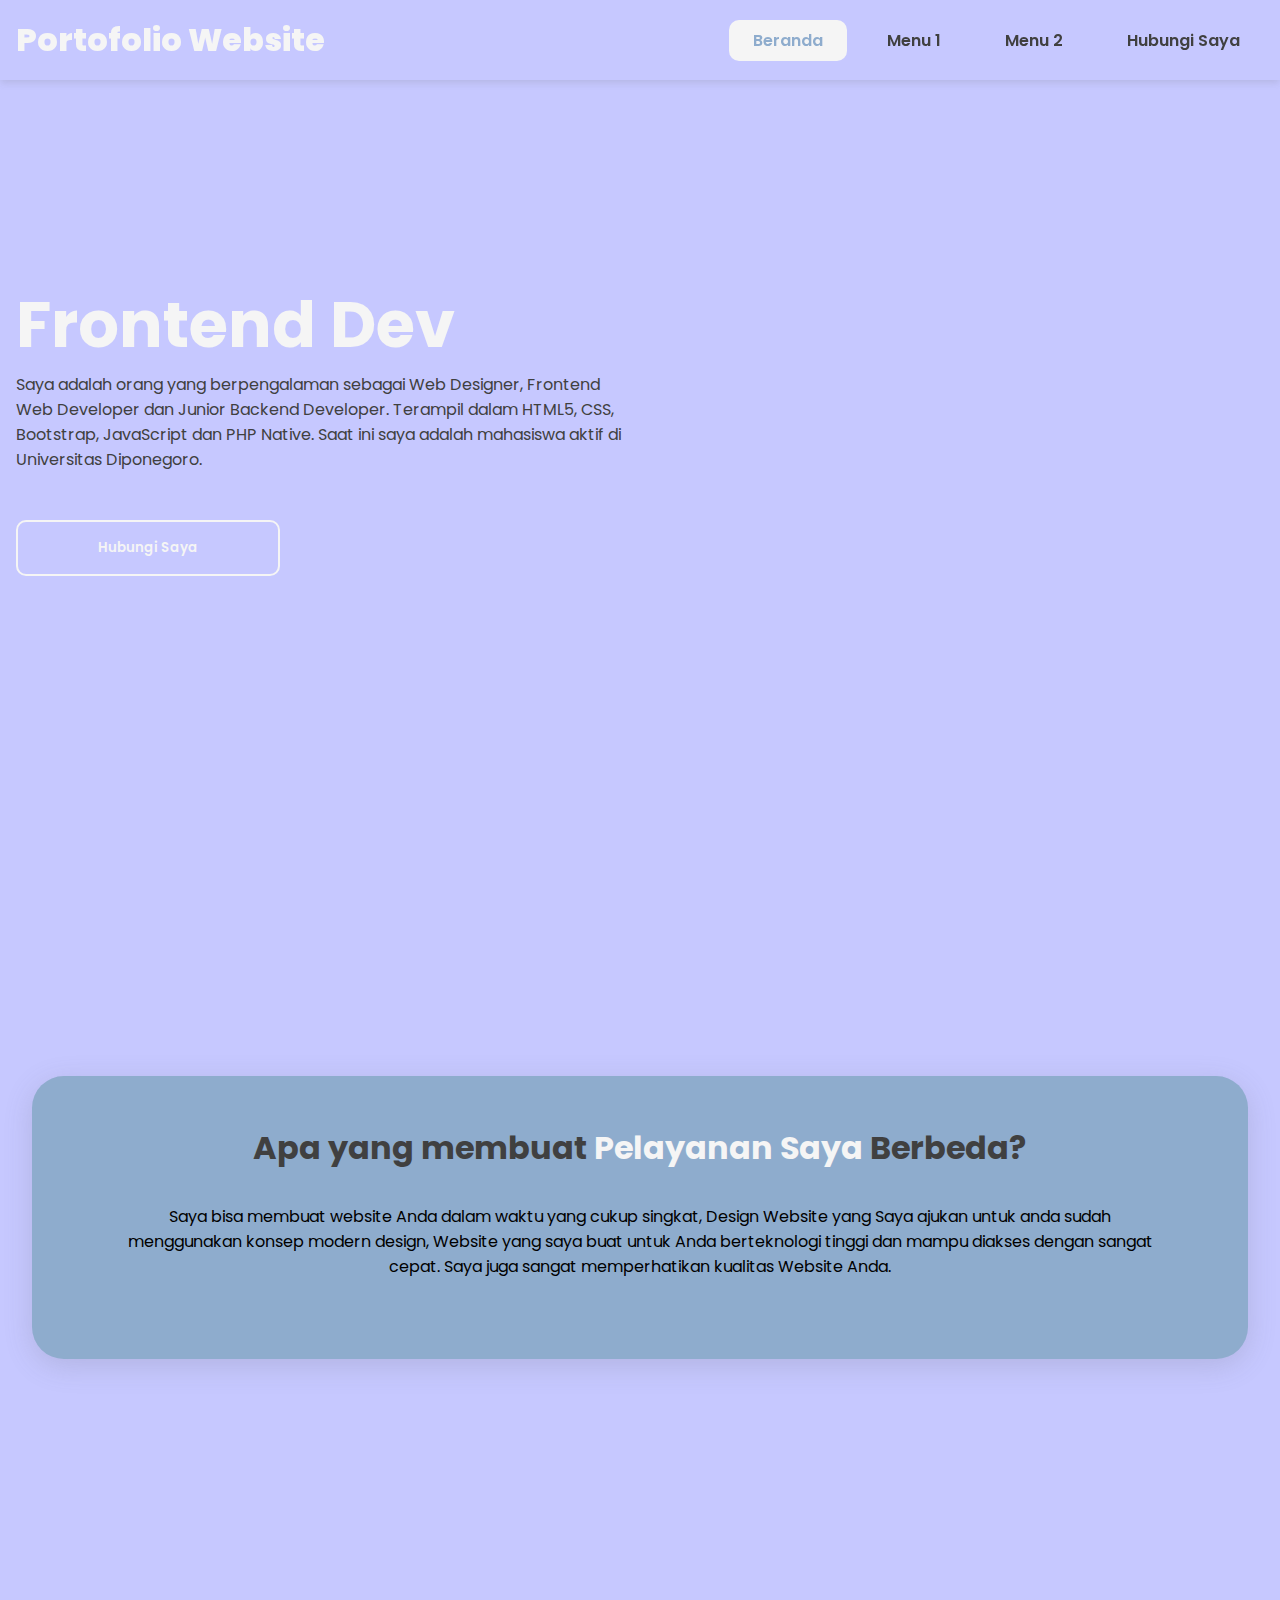
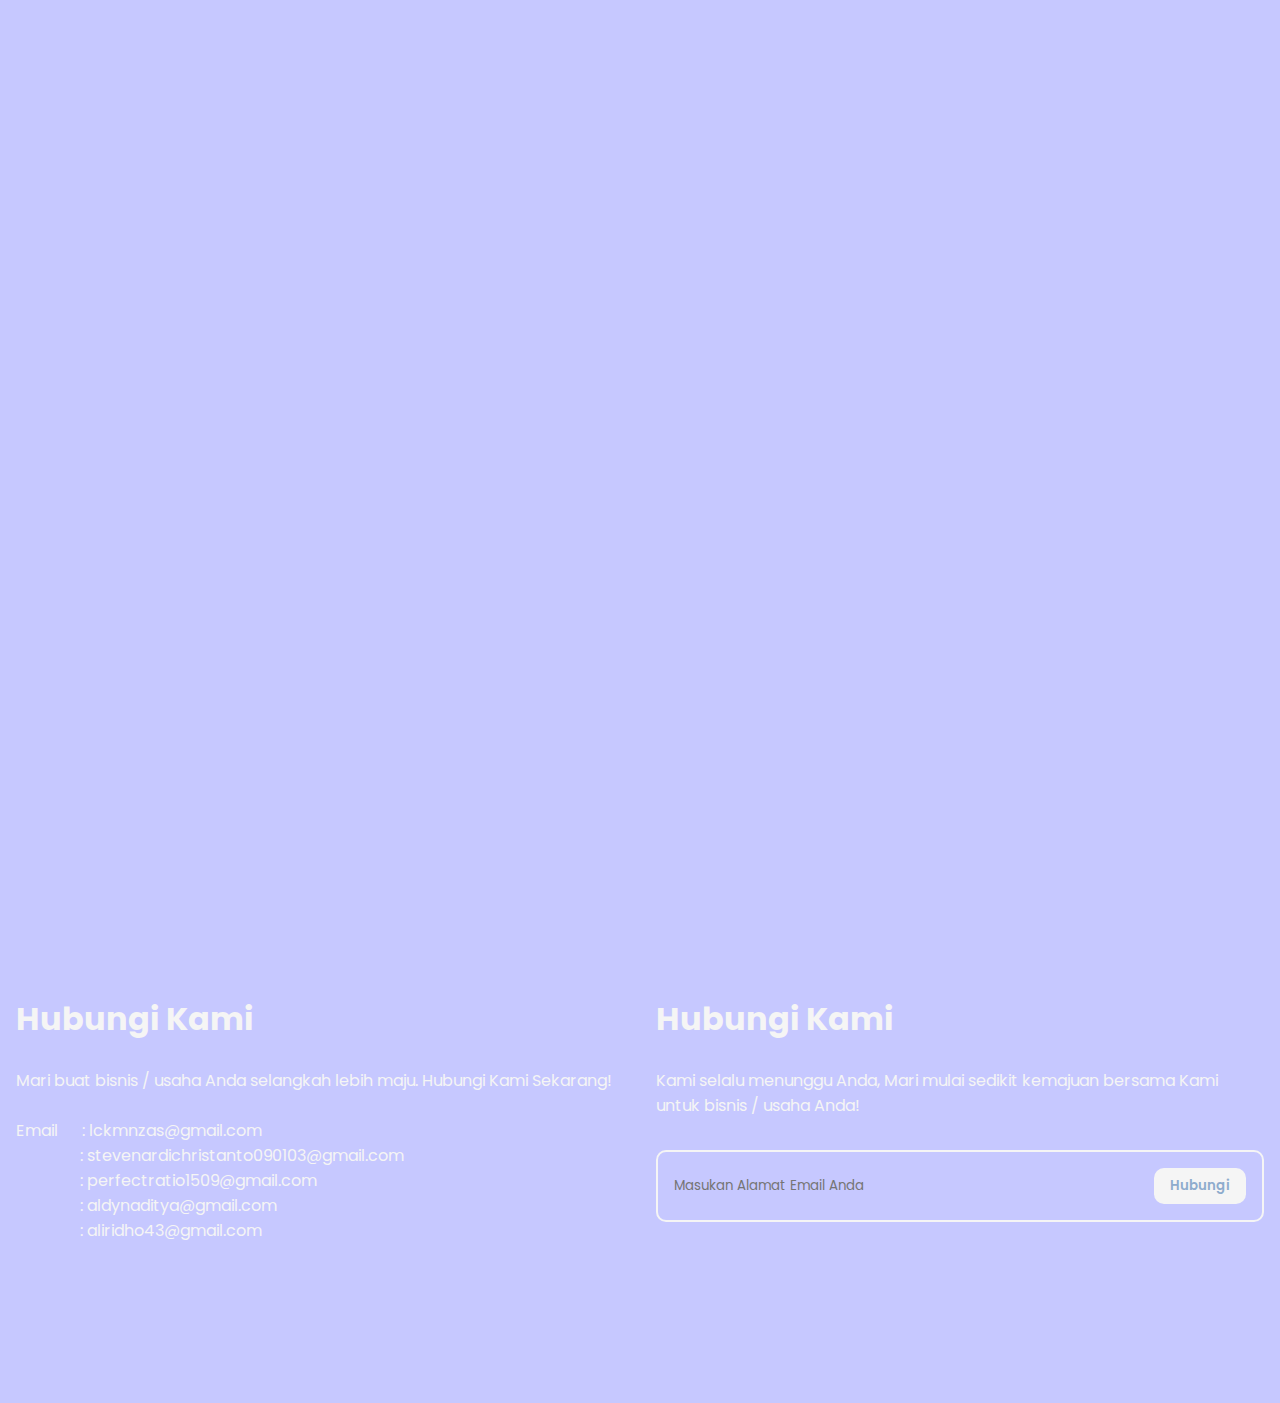
==== index.html @ 72f3bd3f "change email list" ====
<!DOCTYPE html>
<html lang="en">
    <head>
        <meta charset="UTF-8">
        <meta name="viewport" content="width=device-width, initial-scale=1.0">
        <meta name="author" content="Lukman Sanusi">
        <meta name="author-link" content="https://github.com/lckmnzans">
        <title>Free Portofolio Website Source Code 2021</title>
        <link rel="preconnect" href="https://fonts.gstatic.com">
        <link href="https://fonts.googleapis.com/css2?family=Poppins:wght@200;300;400;500;600;700;800;900&display=swap"
            rel="stylesheet">
        <link href='https://unpkg.com/boxicons@2.0.7/css/boxicons.min.css' rel='stylesheet'>
        <link rel="stylesheet" href="css/style.css">
    </head>
    <body>
        <div class="mobile-navigasi">
            <div class="mobile-navigasi-animasipindah"></div>
            <div class="mobile-navigasi-item active">
                <a href="#home">
                <i class="bx bxs-home"></i>
                </a>
            </div>
            <div class="mobile-navigasi-item">
                <a href="#kontener">
                <i class='bx bxs-food-menu'></i>
                </a>
            </div>
            <div class="mobile-navigasi-item">
                <a href="#tentang">
                <i class='bx bxs-wink-smile'></i>
                </a>
            </div>
            <div class="mobile-navigasi-item">
                <a href="#footer">
                <i class='bx bxs-comment-detail'></i>
                </a>
            </div>
        </div>
        <a href="#home" class="back-to-top">
        <i class="bx bxs-to-top"></i>
        </a>
        <div class="nav">
            <div class="menu-wrap">
                <a href="#home">
                    <div class="logo">
                        Portofolio Website
                    </div>
                </a>
                <div class="menu h-xs">
                    <a href="#home">
                        <div class="menu-item active">
                            Beranda
                        </div>
                    </a>
                    <a href="#kontener">
                        <div class="menu-item">
                            Menu 1
                        </div>
                    </a>
                    <a href="#tentang">
                        <div class="menu-item">
                            Menu 2
                        </div>
                    </a>
                    <a href="#footer">
                        <div class="menu-item">
                            Hubungi Saya
                        </div>
                    </a>
                </div>
            </div>
        </div>
        <section id="home" class="fullheight align-items-center bekgron-gambar bekgron-gambar-fixed">
            <div class="container">
                <div class="row">
                    <div class="col-6 col-xs-12">
                        <div class="bagiankhusus">
                            <h1 class="bagiankiri animasi-scroll">
                                Frontend Dev
                            </h1>
                            <p class="bagiankiri animasi-scroll delay-2">
                               Saya adalah orang yang berpengalaman sebagai Web Designer, Frontend Web Developer dan Junior Backend Developer. Terampil dalam HTML5, CSS, Bootstrap, JavaScript dan PHP Native. Saat ini saya adalah mahasiswa aktif di Universitas Diponegoro.
                            </p>
                            <a href="#footer">
                                <div class="bagiankiri animasi-scroll delay-4">
                                <button>
                                Hubungi Saya
                                </button>
                            </div>
                            </a>
                            
                        </div>
                    </div>
                </div>
            </div>
        </section>
        <section class="align-items-center bekgron-gambar bekgron-gambar-fixed" id="kontener"
            style="background-image: url(assets/begeh2.jpg);">
            <div class="container">
                <div class="kontener">
                    <h1>
                        Apa yang membuat <span class="primary-color">Pelayanan Saya</span> Berbeda?
                    </h1>
                    <p>Saya bisa membuat website Anda dalam waktu yang cukup singkat, Design Website yang Saya ajukan untuk anda sudah menggunakan konsep modern design, Website yang saya buat untuk Anda berteknologi tinggi dan mampu diakses dengan sangat cepat. Saya juga sangat memperhatikan kualitas Website Anda.</p>
                </div>
            </div>
        </section>
        <section class="tentang fullheight align-items-center" id="tentang">
            <div class="container">
                <div class="row">
                    <div class="col-7 h-xs">
                        <img src="assets/bg2.jpg" alt=""
                            class="full_lebar bagiankiri animasi-scroll">
                    </div>
                    <div class="col-5 col-xs-12 align-items-center">
                        <div class="tentang-bagiankhusus bagiankanan animasi-scroll">
                            <h3>
                                <span class="primary-color">Mari</span> Buat <span class="primary-color">Website</span>
                                Untuk Bisnis <span class="primary-color"> Anda</span>
                            </h3>
                            <p>Hubungi saya untuk berkonsultasi mengenai pembuatan website. Saya siap membantu bisnis/usaha anda menjadi lebih kredibelitas dan profesional. Tunggu apa lagi? Hubungi Saya Segera!</p>
                        </div>
                    </div>
                </div>
            </div>
        </section>
        <section class="footer bekgron-gambar" id="footer">
            <div class="container">
                <div class="row">
                    <div class="col-6 col-xs-12">
                        <h1>
                            Hubungi Kami
                        </h1>
                        <br>
                        <p>Mari buat bisnis / usaha Anda selangkah lebih maju. Hubungi Kami Sekarang!</p>
                        <br>
                        <p>Email&nbsp;&nbsp;&nbsp;&nbsp;&nbsp;&nbsp;: <a href="mailto:lckmnzans@gmail.com">lckmnzas@gmail.com</a></p>
                        <p>&nbsp;&nbsp;&nbsp;&nbsp;&nbsp;&nbsp;&nbsp;&nbsp;&nbsp;&nbsp;&nbsp;&nbsp;&nbsp;&nbsp;&nbsp;&nbsp;: <a href="mailto:stevenardichristanto090103@gmail.com">stevenardichristanto090103@gmail.com</a></p>
                        <p>&nbsp;&nbsp;&nbsp;&nbsp;&nbsp;&nbsp;&nbsp;&nbsp;&nbsp;&nbsp;&nbsp;&nbsp;&nbsp;&nbsp;&nbsp;&nbsp;: <a href="mailto:perfectratio1509@gmail.com">perfectratio1509@gmail.com</a></p>
                        <p>&nbsp;&nbsp;&nbsp;&nbsp;&nbsp;&nbsp;&nbsp;&nbsp;&nbsp;&nbsp;&nbsp;&nbsp;&nbsp;&nbsp;&nbsp;&nbsp;: <a href="mailto:aldynaditya@gmail.com">aldynaditya@gmail.com</a></p>
                        <p>&nbsp;&nbsp;&nbsp;&nbsp;&nbsp;&nbsp;&nbsp;&nbsp;&nbsp;&nbsp;&nbsp;&nbsp;&nbsp;&nbsp;&nbsp;&nbsp;: <a href="mailto:aliridho43@gmail.com">aliridho43@gmail.com</a></p>
                    </div>
                    <div class="col-6 col-xs-12">
                        <h1>
                            Hubungi Kami
                        </h1>
                        <br>
                        <p>Kami selalu menunggu Anda, Mari mulai sedikit kemajuan bersama Kami untuk bisnis / usaha Anda!</p>
                        <div class="input-group">
                            <input type="text" placeholder="Masukan Alamat Email Anda">
                            <button>
                            Hubungi
                            </button>
                        </div>
                    </div>
                </div>
            </div>
        </section>
        <script src="js/index.js"></script>
    </body>
</html>
---- css/style.css ----
:root {
    --warna-utama: #f5f5f5;
    --warna-begron: #C6C8FF;
    --warna-kedua: #505050;
    --warna-kehitaman: #404040;
    --warna-biru: #8EACCD;
}

* {
    font-family: 'Poppins', sans-serif;
    margin: 0;
    padding: 0;
    box-sizing: border-box;
}

a {
    color: unset;
    text-decoration: none;
}

body,
html {
    background-color: var(--warna-begron);
    scroll-behavior: smooth;
    position: relative;
    overflow-x: hidden;
}

.nav {
    position: fixed;
    top: 0;
    left: 0;
    width: 100%;
    z-index: 99;
    background-color: var(--warna-begron);
    box-shadow: rgba(99, 99, 99, 0.2) 0px 2px 8px 0px;
}

.menu-wrap {
    max-width: 1366px;
    margin: auto;
    display: flex;
    align-items: center;
    justify-content: space-between;
    padding: 1rem;
}

.logo {
    font-size: 2rem;
    font-weight: 800;
    color: var(--warna-utama);
}

.menu {
    display: flex;
    align-items: center;
    justify-content: center;
}

.menu-item {
    margin-left: 1rem;
    padding: .5rem 1.5rem;
    font-weight: 600;
    color: var(--warna-kehitaman);
    transition: .5s ease-in-out;
    cursor: pointer;
}

#home {
    background-image: url(../assets/);
}

.menu-item:hover,
.menu-item.active {
    color: var(--warna-biru);
    background-color: var(--warna-utama);
    border-radius: 10px;
}

.fullheight {
    height: 100vh;
}

.align-items-center {
    display: flex;
    align-items: center;
    justify-content: center;
    text-align: center;
}

.bekgron-gambar {
    background-position: center;
    background-size: cover;
    background-repeat: no-repeat;
}

.bekgron-gambar-fixed {
    background-attachment: fixed;
}

.container {
    width: 100%;
    max-width: 1366px;
    margin: 0 auto;
}


section {
    padding: 9rem 0;
}

.bagiankhusus {
    text-align: left;
}

.bagiankhusus h1 {
    font-size: 4rem;
    color: var(--warna-utama);
}

.bagiankhusus button {
    padding: 1rem 5rem;
    outline: none;
    border: none;
    background-color: var(--warna-begron);
    border: .125rem solid var(--warna-utama);
    border-radius: 10px;
    color: var(--warna-utama);
    margin: 3rem 0;
    cursor: pointer;
    font-weight: 600;
    transition: .5s ease-in-out;
}

.bagiankhusus button:hover {
    background-color: var(--warna-utama);
    color: var(--warna-biru);
}

.full_lebar {
    width: 100%;
}

.bagiankhusus p {
    color: var(--warna-kehitaman);
}

#tentang img {
    border-radius: 2rem;
    box-shadow: rgba(17, 17, 26, 0.1) 0px 8px 24px,
        rgba(17, 17, 26, 0.1) 0px 16px 56px,
        rgba(17, 17, 26, 0.1) 0px 24px 80px;
}


.tentang-bagiankhusus {
    padding: 4rem;
    background-color: var(--warna-biru);
    border-radius: 2rem;
    box-shadow: rgba(0, 0, 0, 0.15) 0px 2px 8px;
}

.tentang-bagiankhusus.start {
    transform: translateX(-10rem) !important;
}

.tentang-bagiankhusus h3 {
    font-size: 2rem;
    margin-bottom: 3rem;
    color: var(--warna-kehitaman);
}

.primary-color {
    color: var(--warna-utama);
}

.kontener {
    margin: 2rem;
    padding: 3rem;
    background-color: var(--warna-biru);
    border-radius: 2rem;
    box-shadow: rgba(100, 100, 111, 0.2) 0px 7px 29px 0px;
}

.kontener h1 {
    color: var(--warna-kehitaman);
}

.kontener p {
    margin: 2rem;
}




.footer {
    color: var(--warna-utama);
}

.footer h1 {
    color: var(--warna-utama);
}

.input-group {
    padding: 1rem;
    border: .125rem solid var(--warna-utama);
    border-radius: 10px;
    display: flex;
    justify-content: space-between;
    margin-top: 2rem;
}

.input-group input {
    flex: auto;
    outline: none;
    border: none;
    color: var(--warna-utama);
    background-color: transparent;
}

.input-group button {
    padding: .5rem 1rem;
    outline: none;
    border: none;
    background-color: var(--warna-utama);
    border-radius: 10px;
    color: var(--warna-biru);
    font-weight: 600;
    cursor: pointer;
}

.back-to-top {
    width: 60px;
    height: 60px;
    position: fixed;
    bottom: 70px;
    right: 70px;
    border-radius: 10px;
    background-color: var(--warna-utama);
    color: var(--warna-biru);
    display: flex;
    align-items: center;
    justify-content: center;
    font-size: 30px;
    padding: 10px;
    z-index: 99;
    display: none;
}

/* ANIMATION */

.bagiankiri {
    transform: translateX(-150%);
    transition: 1s ease-in-out;
}

.bagiankiri.start {
    transform: translateX(0);
}

.bagiankanan {
    transform: translateX(150%);
    transition: 1s ease-in-out;
}

.bagiankanan.start {
    transform: translateX(0);
}

.zoom {
    transform: scale(0);
    transition: .6s ease-in-out;
}

.zoom.start {
    transform: unset;
}

.bottom-up {
    transform: translateY(30%);
    transition: .8s ease-in-out;
}

.bottom-up.start {
    transform: translateY(0);
}

.delay-2 {
    transition-delay: .2s;
}

.delay-4 {
    transition-delay: .4s;
}

.delay-6 {
    transition-delay: .6s;
}

.delay-8 {
    transition-delay: .8s;
}

.delay-10 {
    transition-delay: .10s;
}

.delay-12 {
    transition-delay: .12s;
}






/* GRID SYSTEM */

.row {
    display: flex;
    flex-wrap: wrap;
}

[class*="col-"] {
    padding: 1rem;
}

.col-1 {
    width: 8.33%;
}

.col-2 {
    width: 16.66%;
}

.col-3 {
    width: 25%;
}

.col-4 {
    width: 33.33%;
}

.col-5 {
    width: 41.66%;
}

.col-6 {
    width: 50%;
}

.col-7 {
    width: 58.33%;
}

.col-8 {
    width: 66.66%;
}

.col-9 {
    width: 75%;
}

.col-10 {
    width: 83.33%;
}

.col-11 {
    width: 91.66%;
}

.col-12 {
    width: 100%;
}

.mobile-navigasi {
    display: none;
}

/* Extra small devices (phones, 600px and down) */
@media only screen and (max-width: 600px) {

    #home {
        background-image: url(../assets/bgmobile.png);
    }

    * {
        font-size: 13px;
    }

    h1 {
        font-size: 3rem !important;
    }

    span {
        font-size: inherit;
    }

    .kontener h1 {
        color: var(--warna-kehitaman);
        font-size: 20px !important;
        margin: 2rem;
    }


    .tentang {
        background-image: url(../assets/begeh2.jpg);
        background-attachment: fixed;
    }

    .tentang-bagiankhusus.start {
        transform: translateX(0) !important;
    }

    .kontener {
        padding: 2rem;
        margin: 1rem;
    }

  

    .back-to-top {
        bottom: 6rem;
        right: 1rem;
    }

  

    /* MOBILE NAV */

    .mobile-navigasi {
        position: fixed;
        bottom: 0;
        display: flex;
        width: 100%;
        justify-content: space-between;
        align-items: center;
        background-color: var(--warna-utama);
        z-index: 99;
        overflow: hidden;
        border-top-left-radius: 2rem;
        border-top-right-radius: 2rem;
        box-shadow: rgba(100, 100, 111, 0.2) 0px 7px 29px 0px;
    }

    .mobile-navigasi-item {
        display: flex;
        align-items: center;
        justify-content: center;
        flex: 25%;
        padding: 1rem 0;
    }

    .mobile-navigasi-item i,
    .mobile-navigasi-item a {
        font-size: 2rem;
        color: var(--warna-biru);
        z-index: 2;
        transition: .5s ease-in-out;
    }

    .mobile-navigasi-item.active i {
        color: var(--warna-utama);
    }

    .mobile-navigasi-animasipindah {
        position: absolute;
        left: 0;
        width: 25%;
        height: 100%;
        background-color: var(--warna-biru);
        transition: .5s ease-in-out;
    }

    /* END MOBILE NAV */

    .col-xs-1 {
        width: 8.33%;
    }

    .col-xs-2 {
        width: 16.66%;
    }

    .col-xs-3 {
        width: 25%;
    }

    .col-xs-4 {
        width: 33.33%;
    }

    .col-xs-5 {
        width: 41.66%;
    }

    .col-xs-6 {
        width: 50%;
    }

    .col-xs-7 {
        width: 58.33%;
    }

    .col-xs-8 {
        width: 66.66%;
    }

    .col-xs-9 {
        width: 75%;
    }

    .col-xs-10 {
        width: 83.33%;
    }

    .col-xs-11 {
        width: 91.66%;
    }

    .col-xs-12 {
        width: 100%;
    }

    .h-xs {
        display: none;
    }
}
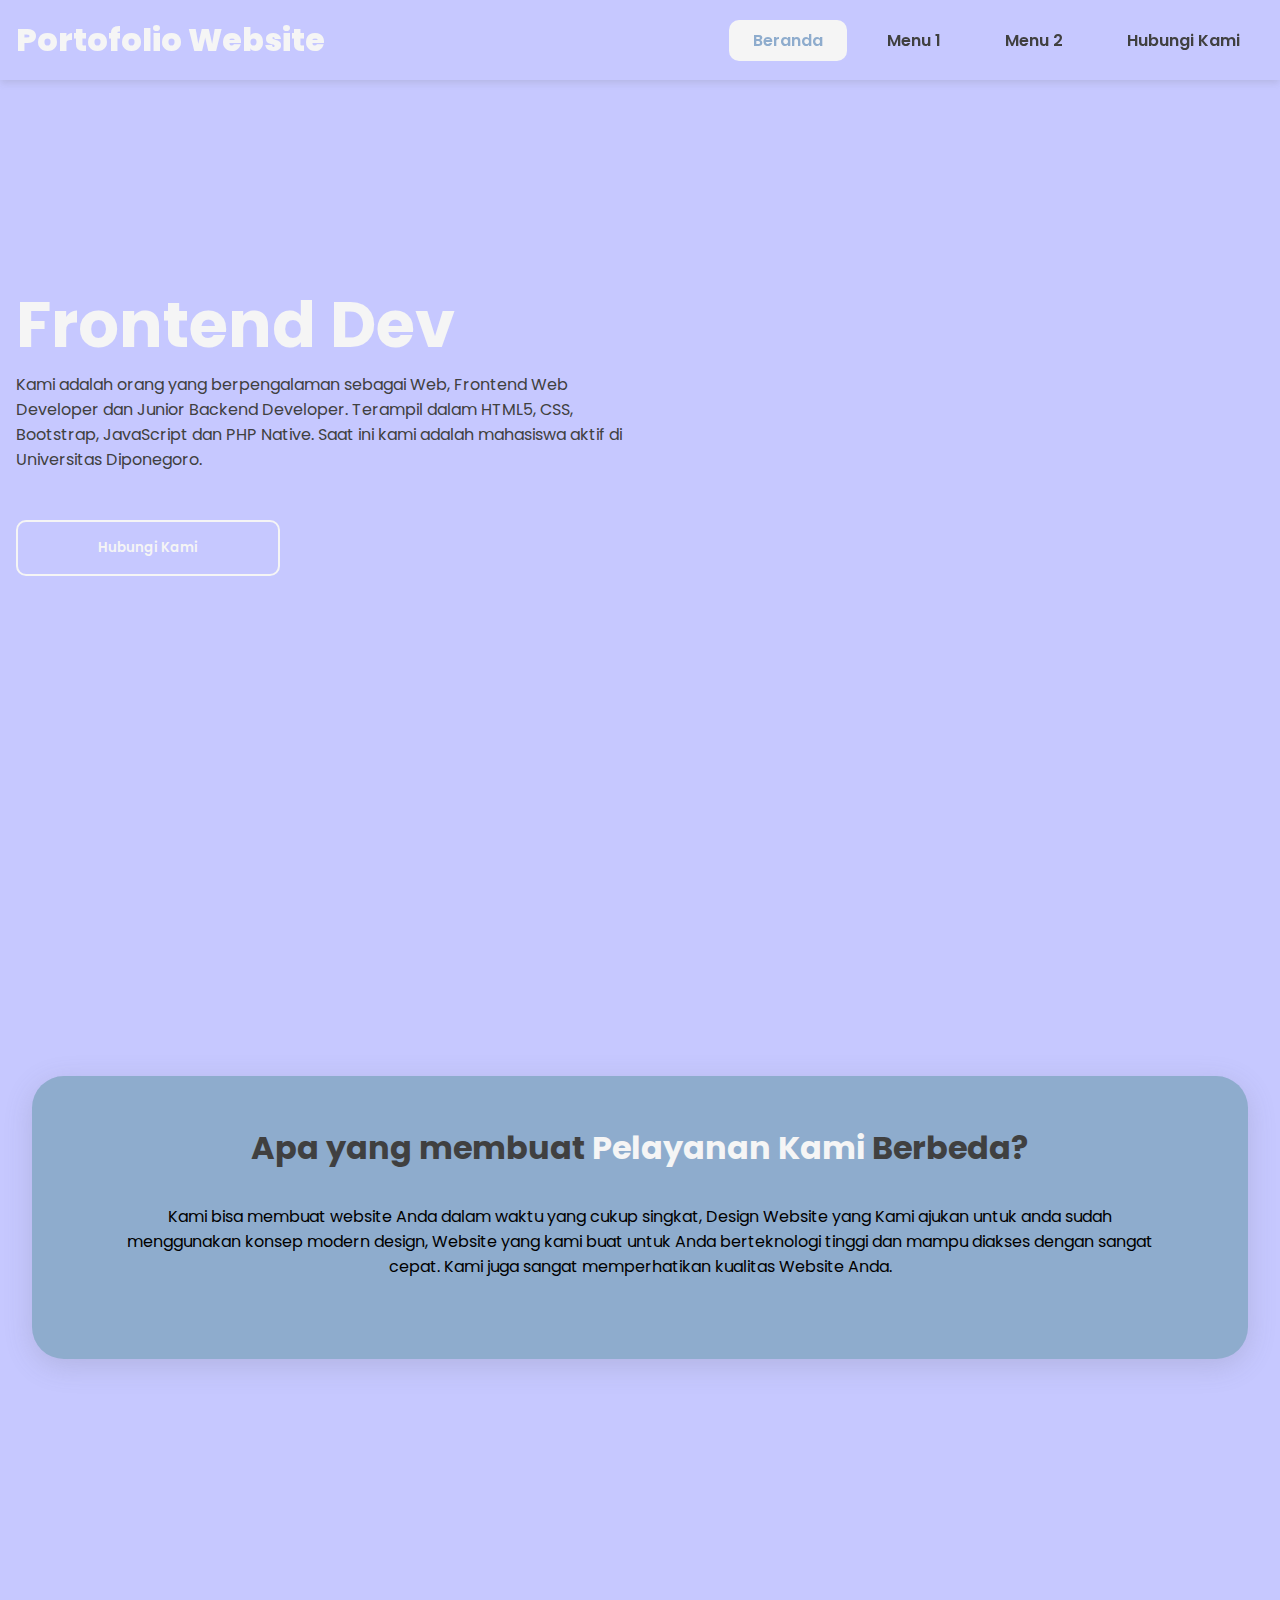
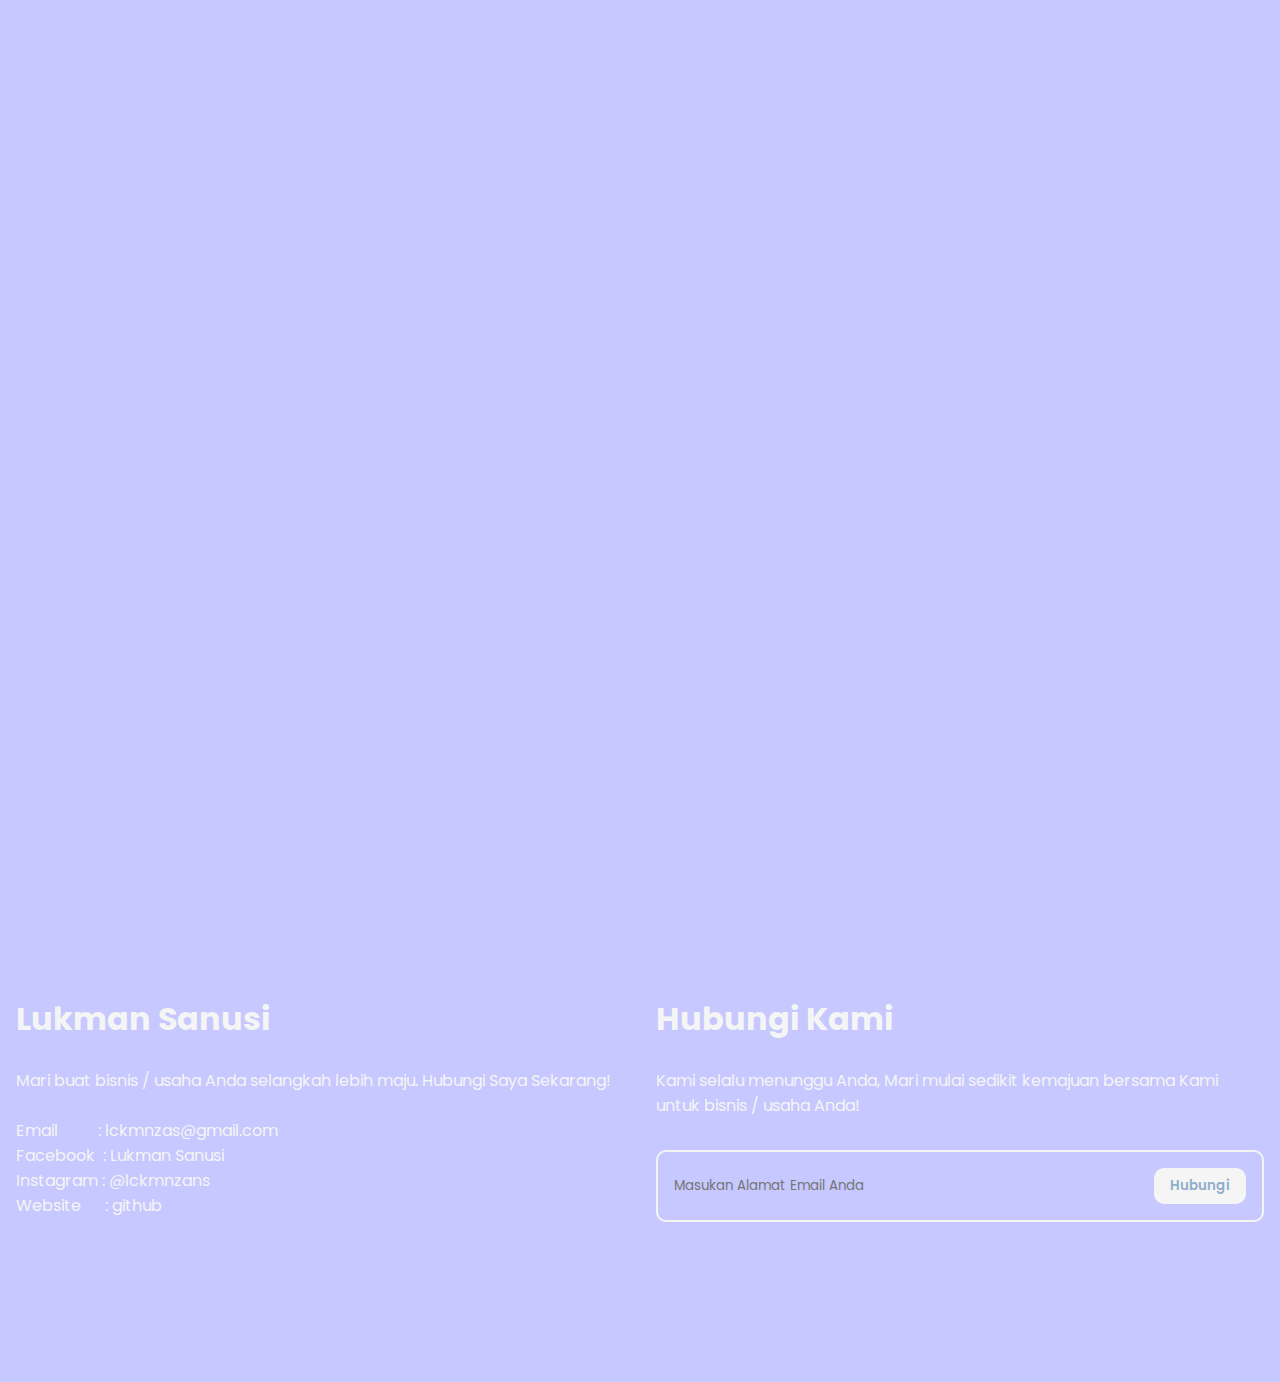
==== commit c8703548: "Mengubah footer" ====
--- a/index.html
+++ b/index.html
@@ -64,7 +64,7 @@
                     </a>
                     <a href="#footer">
                         <div class="menu-item">
-                            Hubungi Saya
+                            Hubungi Kami
                         </div>
                     </a>
                 </div>
@@ -79,16 +79,13 @@
                                 Frontend Dev
                             </h1>
                             <p class="bagiankiri animasi-scroll delay-2">
-                               Saya adalah orang yang berpengalaman sebagai Web Designer, Frontend Web Developer dan Junior Backend Developer. Terampil dalam HTML5, CSS, Bootstrap, JavaScript dan PHP Native. Saat ini saya adalah mahasiswa aktif di Universitas Diponegoro.
+                                Kami adalah orang yang berpengalaman sebagai Web, Frontend Web Developer dan Junior Backend Developer. Terampil dalam HTML5, CSS, Bootstrap, JavaScript dan PHP Native. Saat ini kami adalah mahasiswa aktif di Universitas Diponegoro.
                             </p>
-                            <a href="#footer">
-                                <div class="bagiankiri animasi-scroll delay-4">
+                            <div class="bagiankiri animasi-scroll delay-4">
                                 <button>
-                                Hubungi Saya
+                                Hubungi Kami
                                 </button>
                             </div>
-                            </a>
-                            
                         </div>
                     </div>
                 </div>
@@ -99,9 +96,9 @@
             <div class="container">
                 <div class="kontener">
                     <h1>
-                        Apa yang membuat <span class="primary-color">Pelayanan Saya</span> Berbeda?
+                        Apa yang membuat <span class="primary-color">Pelayanan Kami</span> Berbeda?
                     </h1>
-                    <p>Saya bisa membuat website Anda dalam waktu yang cukup singkat, Design Website yang Saya ajukan untuk anda sudah menggunakan konsep modern design, Website yang saya buat untuk Anda berteknologi tinggi dan mampu diakses dengan sangat cepat. Saya juga sangat memperhatikan kualitas Website Anda.</p>
+                    <p>Kami bisa membuat website Anda dalam waktu yang cukup singkat, Design Website yang Kami ajukan untuk anda sudah menggunakan konsep modern design, Website yang kami buat untuk Anda berteknologi tinggi dan mampu diakses dengan sangat cepat. Kami juga sangat memperhatikan kualitas Website Anda.</p>
                 </div>
             </div>
         </section>
@@ -118,7 +115,7 @@
                                 <span class="primary-color">Mari</span> Buat <span class="primary-color">Website</span>
                                 Untuk Bisnis <span class="primary-color"> Anda</span>
                             </h3>
-                            <p>Hubungi saya untuk berkonsultasi mengenai pembuatan website. Saya siap membantu bisnis/usaha anda menjadi lebih kredibelitas dan profesional. Tunggu apa lagi? Hubungi Saya Segera!</p>
+                            <p>Hubungi Kami untuk berkonsultasi mengenai pembuatan website. Kami siap membantu bisnis/usaha anda menjadi lebih kredibelitas dan profesional. Tunggu apa lagi? Hubungi Segera!</p>
                         </div>
                     </div>
                 </div>
@@ -129,16 +126,15 @@
                 <div class="row">
                     <div class="col-6 col-xs-12">
                         <h1>
-                            Hubungi Kami
+                            Lukman Sanusi
                         </h1>
                         <br>
-                        <p>Mari buat bisnis / usaha Anda selangkah lebih maju. Hubungi Kami Sekarang!</p>
+                        <p>Mari buat bisnis / usaha Anda selangkah lebih maju. Hubungi Saya Sekarang!</p>
                         <br>
-                        <p>Email&nbsp;&nbsp;&nbsp;&nbsp;&nbsp;&nbsp;: <a href="mailto:lckmnzans@gmail.com">lckmnzas@gmail.com</a></p>
-                        <p>&nbsp;&nbsp;&nbsp;&nbsp;&nbsp;&nbsp;&nbsp;&nbsp;&nbsp;&nbsp;&nbsp;&nbsp;&nbsp;&nbsp;&nbsp;&nbsp;: <a href="mailto:stevenardichristanto090103@gmail.com">stevenardichristanto090103@gmail.com</a></p>
-                        <p>&nbsp;&nbsp;&nbsp;&nbsp;&nbsp;&nbsp;&nbsp;&nbsp;&nbsp;&nbsp;&nbsp;&nbsp;&nbsp;&nbsp;&nbsp;&nbsp;: <a href="mailto:perfectratio1509@gmail.com">perfectratio1509@gmail.com</a></p>
-                        <p>&nbsp;&nbsp;&nbsp;&nbsp;&nbsp;&nbsp;&nbsp;&nbsp;&nbsp;&nbsp;&nbsp;&nbsp;&nbsp;&nbsp;&nbsp;&nbsp;: <a href="mailto:aldynaditya@gmail.com">aldynaditya@gmail.com</a></p>
-                        <p>&nbsp;&nbsp;&nbsp;&nbsp;&nbsp;&nbsp;&nbsp;&nbsp;&nbsp;&nbsp;&nbsp;&nbsp;&nbsp;&nbsp;&nbsp;&nbsp;: <a href="mailto:aliridho43@gmail.com">aliridho43@gmail.com</a></p>
+                        <p>Email&nbsp;&nbsp;&nbsp;&nbsp;&nbsp;&nbsp;&nbsp;&nbsp;&nbsp;&nbsp;: <a href="mailto:lckmnzans@gmail.com">lckmnzas@gmail.com</a></p>
+                        <p>Facebook&nbsp;&nbsp;: Lukman Sanusi</p>
+                        <p>Instagram    : @lckmnzans</p>
+                        <p>Website&nbsp;&nbsp;&nbsp;&nbsp;&nbsp;&nbsp;: <a href="https://github.com/lckmnzans">github</a></p>
                     </div>
                     <div class="col-6 col-xs-12">
                         <h1>
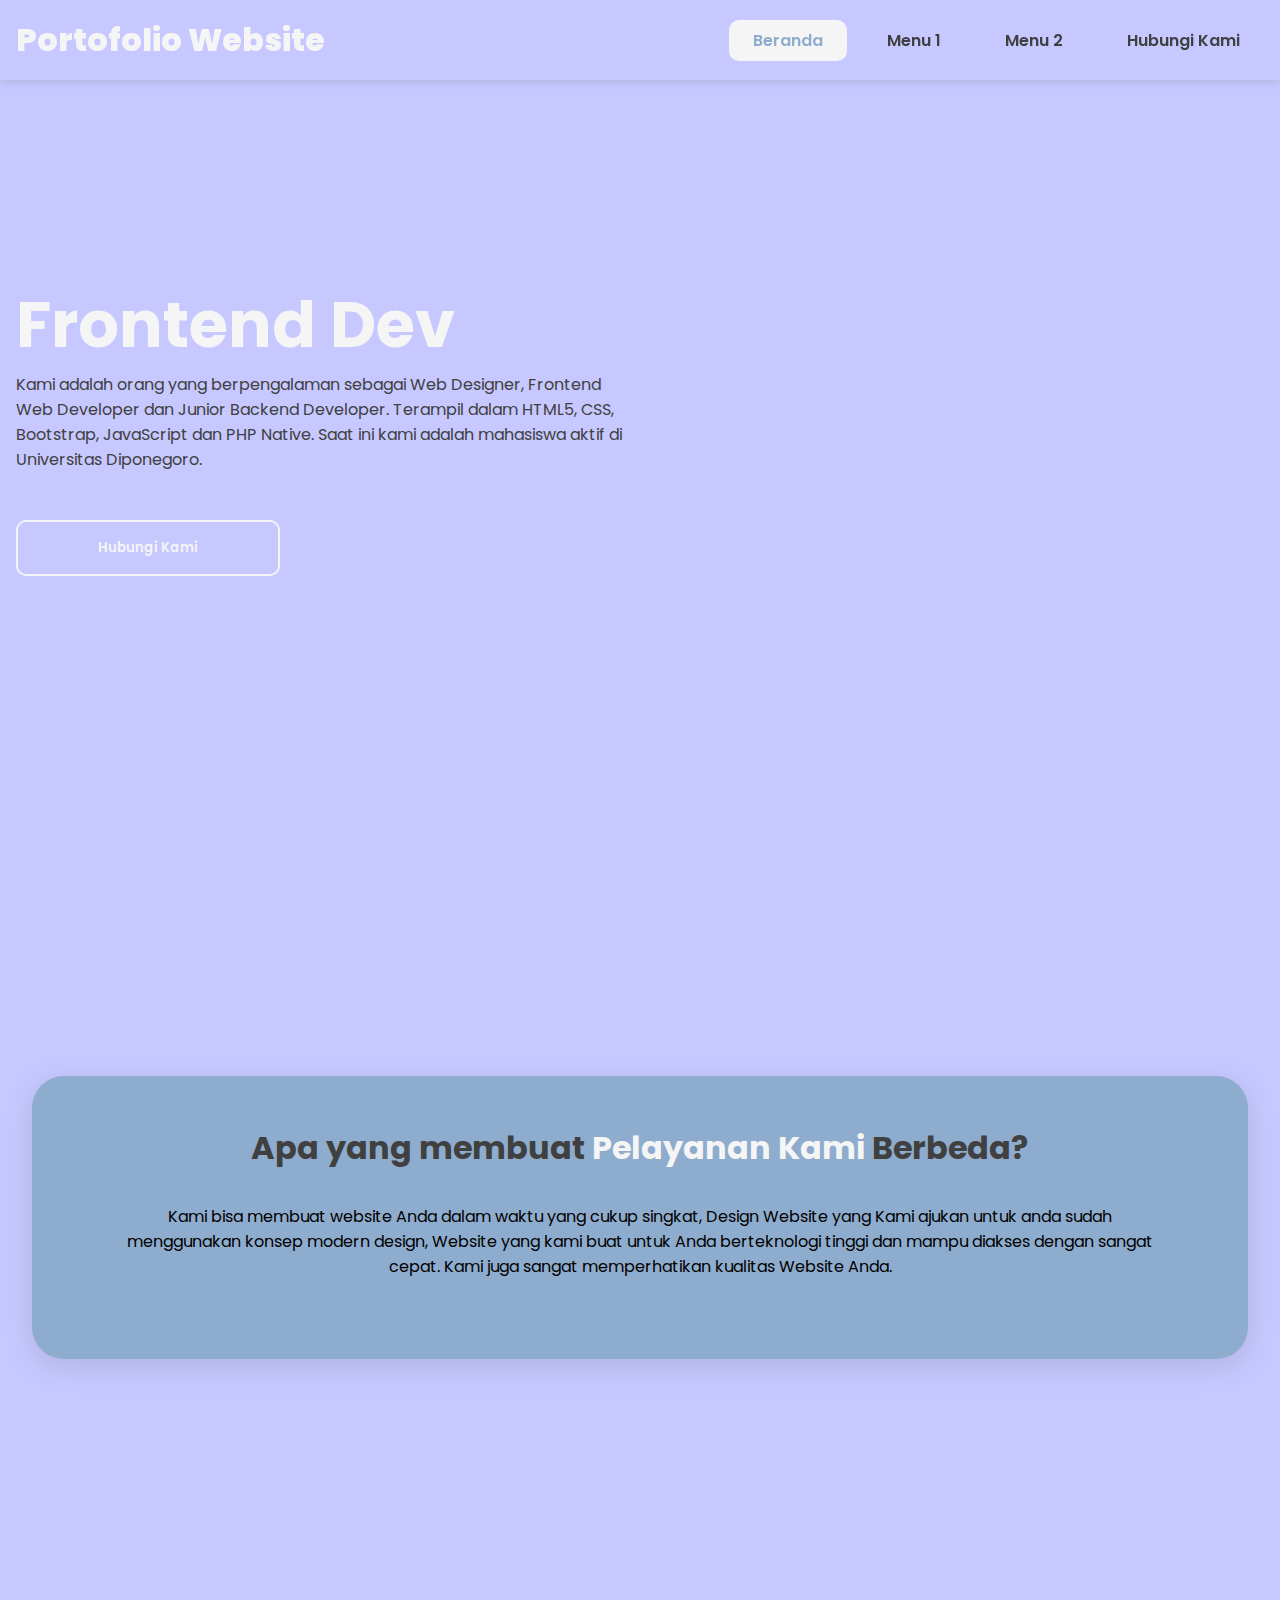
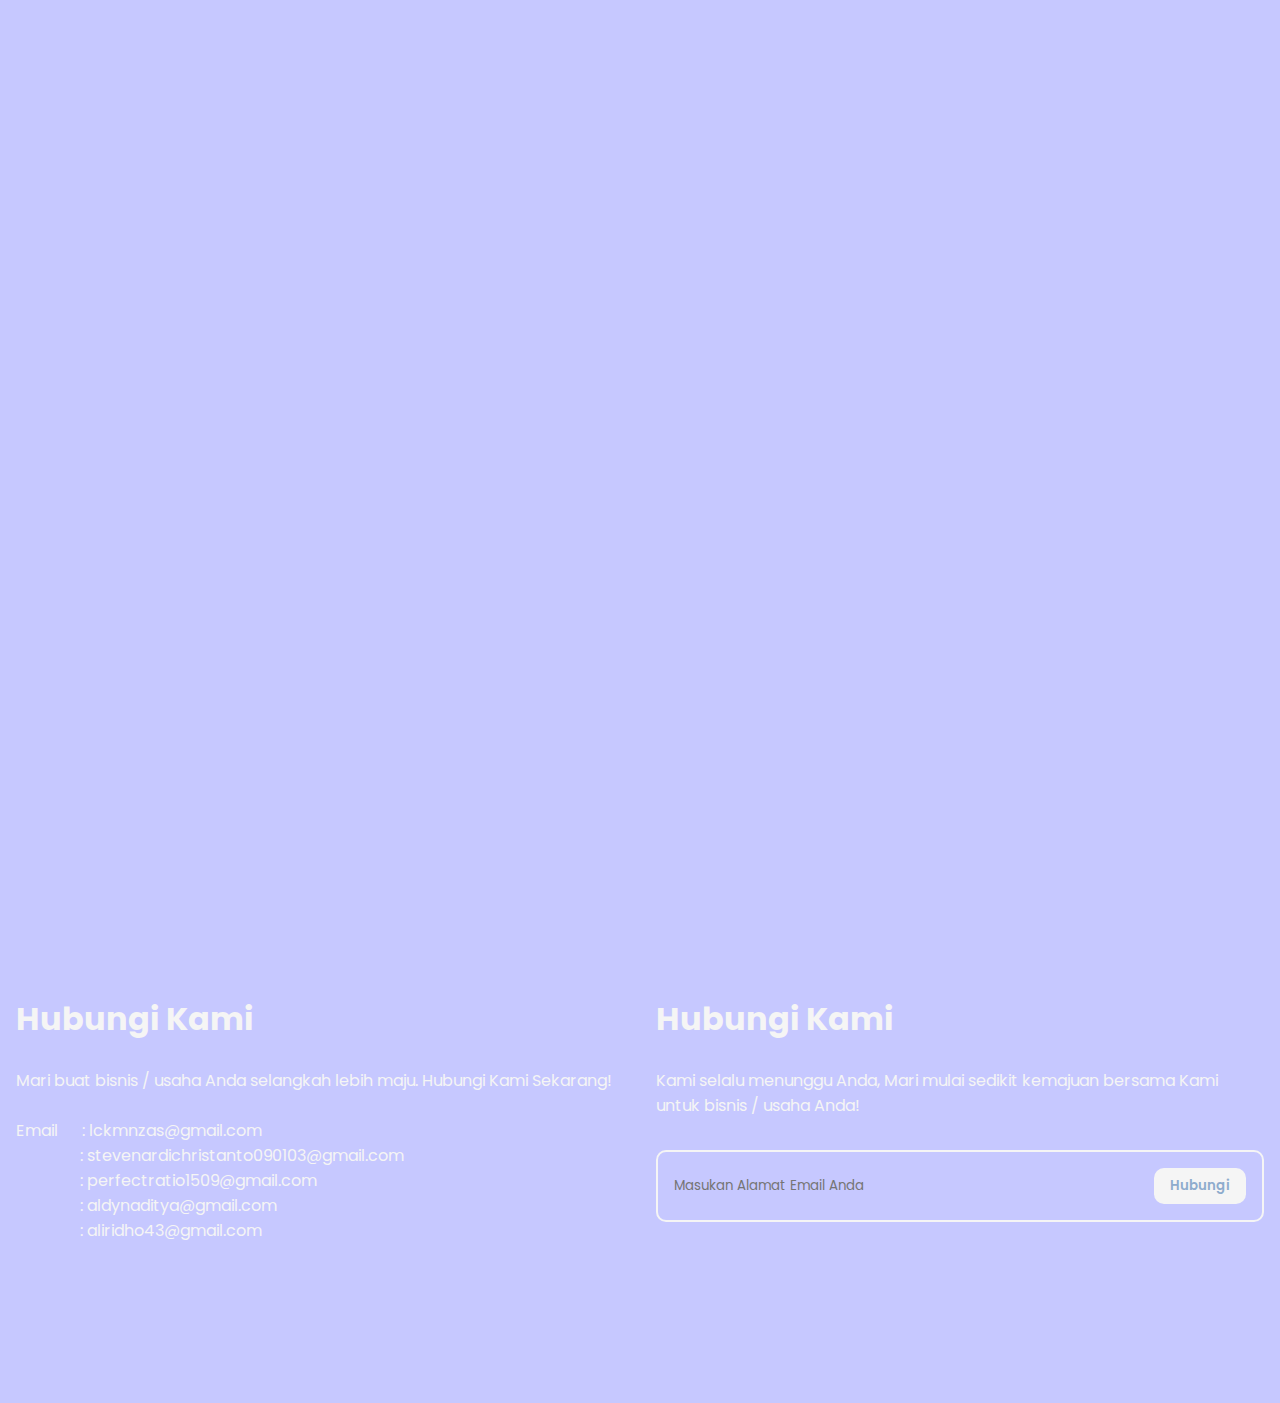
==== commit 67c4f199: "Merge branch 'main' into aldyn-aditya" ====
--- a/index.html
+++ b/index.html
@@ -79,13 +79,16 @@
                                 Frontend Dev
                             </h1>
                             <p class="bagiankiri animasi-scroll delay-2">
-                                Kami adalah orang yang berpengalaman sebagai Web, Frontend Web Developer dan Junior Backend Developer. Terampil dalam HTML5, CSS, Bootstrap, JavaScript dan PHP Native. Saat ini kami adalah mahasiswa aktif di Universitas Diponegoro.
+                                Kami adalah orang yang berpengalaman sebagai Web Designer, Frontend Web Developer dan Junior Backend Developer. Terampil dalam HTML5, CSS, Bootstrap, JavaScript dan PHP Native. Saat ini kami adalah mahasiswa aktif di Universitas Diponegoro.
                             </p>
-                            <div class="bagiankiri animasi-scroll delay-4">
+                            <a href="#footer">
+                                <div class="bagiankiri animasi-scroll delay-4">
                                 <button>
                                 Hubungi Kami
                                 </button>
                             </div>
+                            </a>
+                            
                         </div>
                     </div>
                 </div>
@@ -126,15 +129,16 @@
                 <div class="row">
                     <div class="col-6 col-xs-12">
                         <h1>
-                            Lukman Sanusi
+                            Hubungi Kami
                         </h1>
                         <br>
-                        <p>Mari buat bisnis / usaha Anda selangkah lebih maju. Hubungi Saya Sekarang!</p>
+                        <p>Mari buat bisnis / usaha Anda selangkah lebih maju. Hubungi Kami Sekarang!</p>
                         <br>
-                        <p>Email&nbsp;&nbsp;&nbsp;&nbsp;&nbsp;&nbsp;&nbsp;&nbsp;&nbsp;&nbsp;: <a href="mailto:lckmnzans@gmail.com">lckmnzas@gmail.com</a></p>
-                        <p>Facebook&nbsp;&nbsp;: Lukman Sanusi</p>
-                        <p>Instagram    : @lckmnzans</p>
-                        <p>Website&nbsp;&nbsp;&nbsp;&nbsp;&nbsp;&nbsp;: <a href="https://github.com/lckmnzans">github</a></p>
+                        <p>Email&nbsp;&nbsp;&nbsp;&nbsp;&nbsp;&nbsp;: <a href="mailto:lckmnzans@gmail.com">lckmnzas@gmail.com</a></p>
+                        <p>&nbsp;&nbsp;&nbsp;&nbsp;&nbsp;&nbsp;&nbsp;&nbsp;&nbsp;&nbsp;&nbsp;&nbsp;&nbsp;&nbsp;&nbsp;&nbsp;: <a href="mailto:stevenardichristanto090103@gmail.com">stevenardichristanto090103@gmail.com</a></p>
+                        <p>&nbsp;&nbsp;&nbsp;&nbsp;&nbsp;&nbsp;&nbsp;&nbsp;&nbsp;&nbsp;&nbsp;&nbsp;&nbsp;&nbsp;&nbsp;&nbsp;: <a href="mailto:perfectratio1509@gmail.com">perfectratio1509@gmail.com</a></p>
+                        <p>&nbsp;&nbsp;&nbsp;&nbsp;&nbsp;&nbsp;&nbsp;&nbsp;&nbsp;&nbsp;&nbsp;&nbsp;&nbsp;&nbsp;&nbsp;&nbsp;: <a href="mailto:aldynaditya@gmail.com">aldynaditya@gmail.com</a></p>
+                        <p>&nbsp;&nbsp;&nbsp;&nbsp;&nbsp;&nbsp;&nbsp;&nbsp;&nbsp;&nbsp;&nbsp;&nbsp;&nbsp;&nbsp;&nbsp;&nbsp;: <a href="mailto:aliridho43@gmail.com">aliridho43@gmail.com</a></p>
                     </div>
                     <div class="col-6 col-xs-12">
                         <h1>
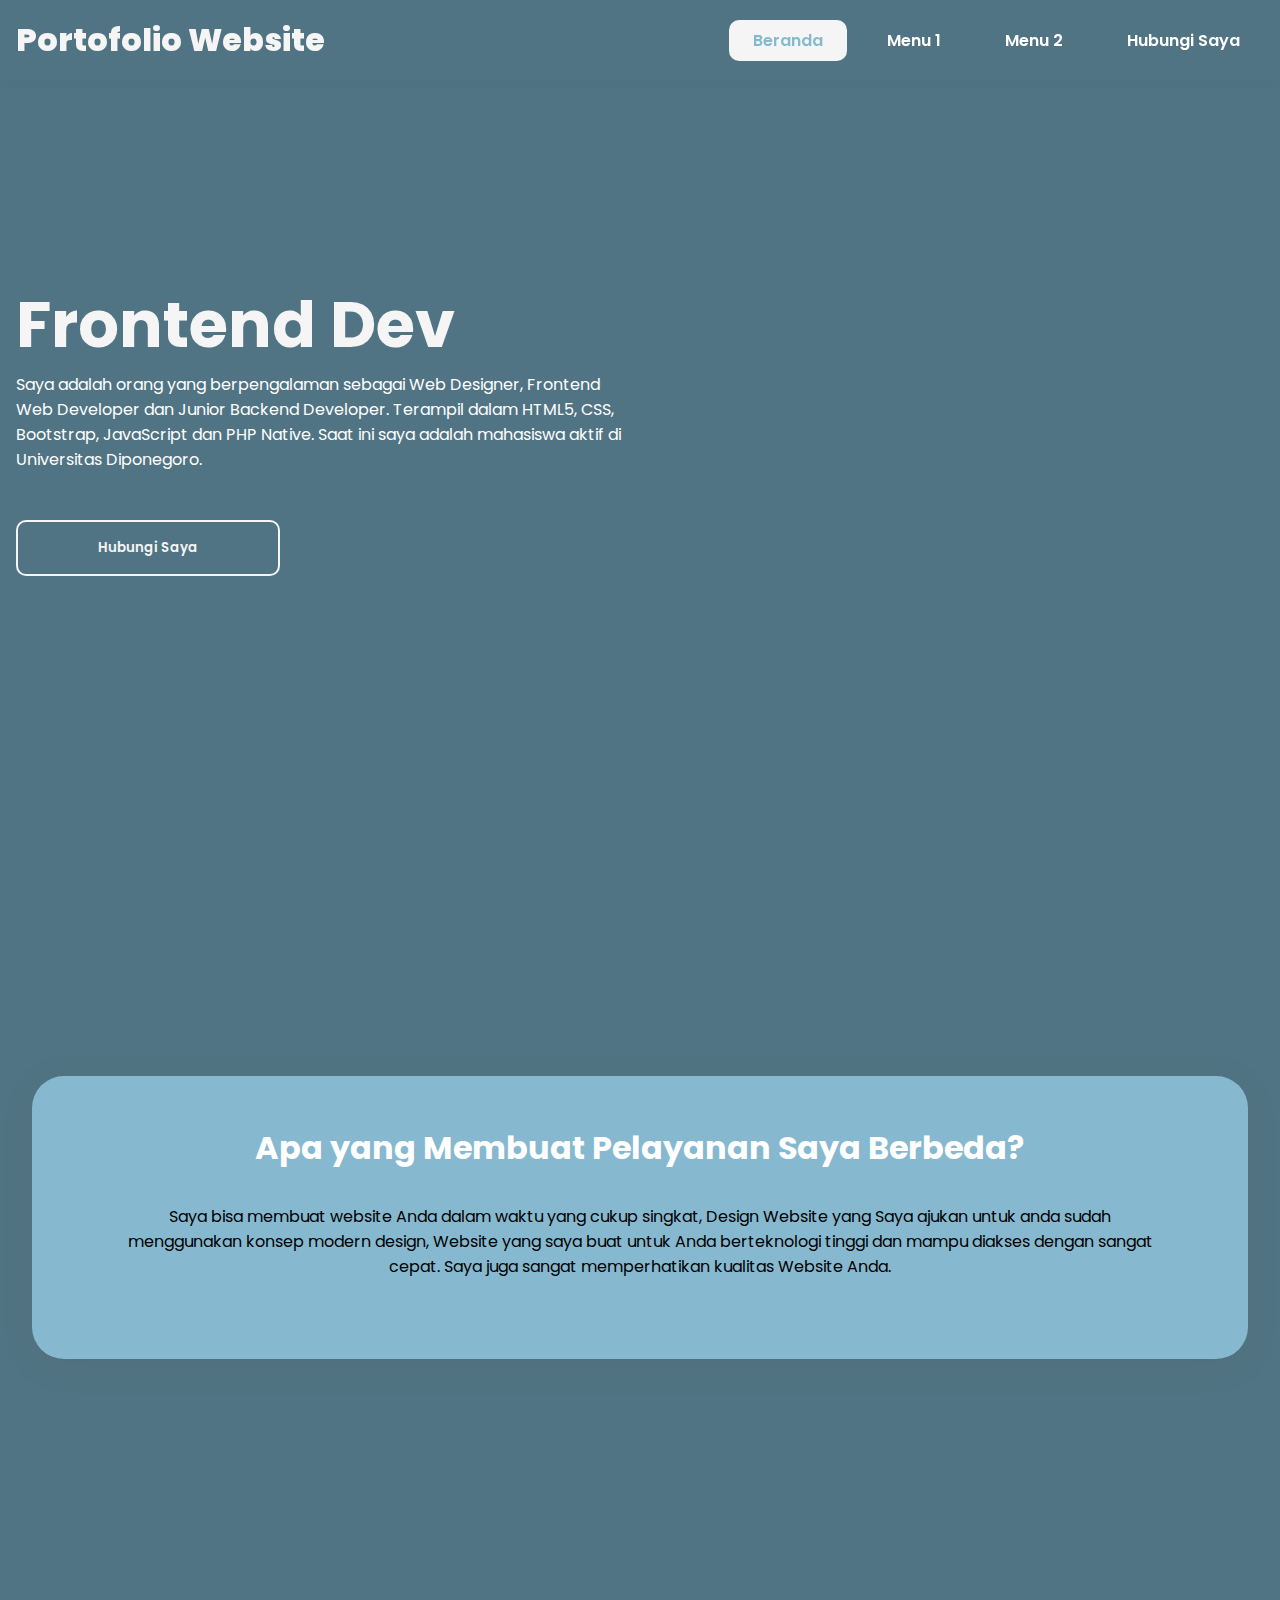
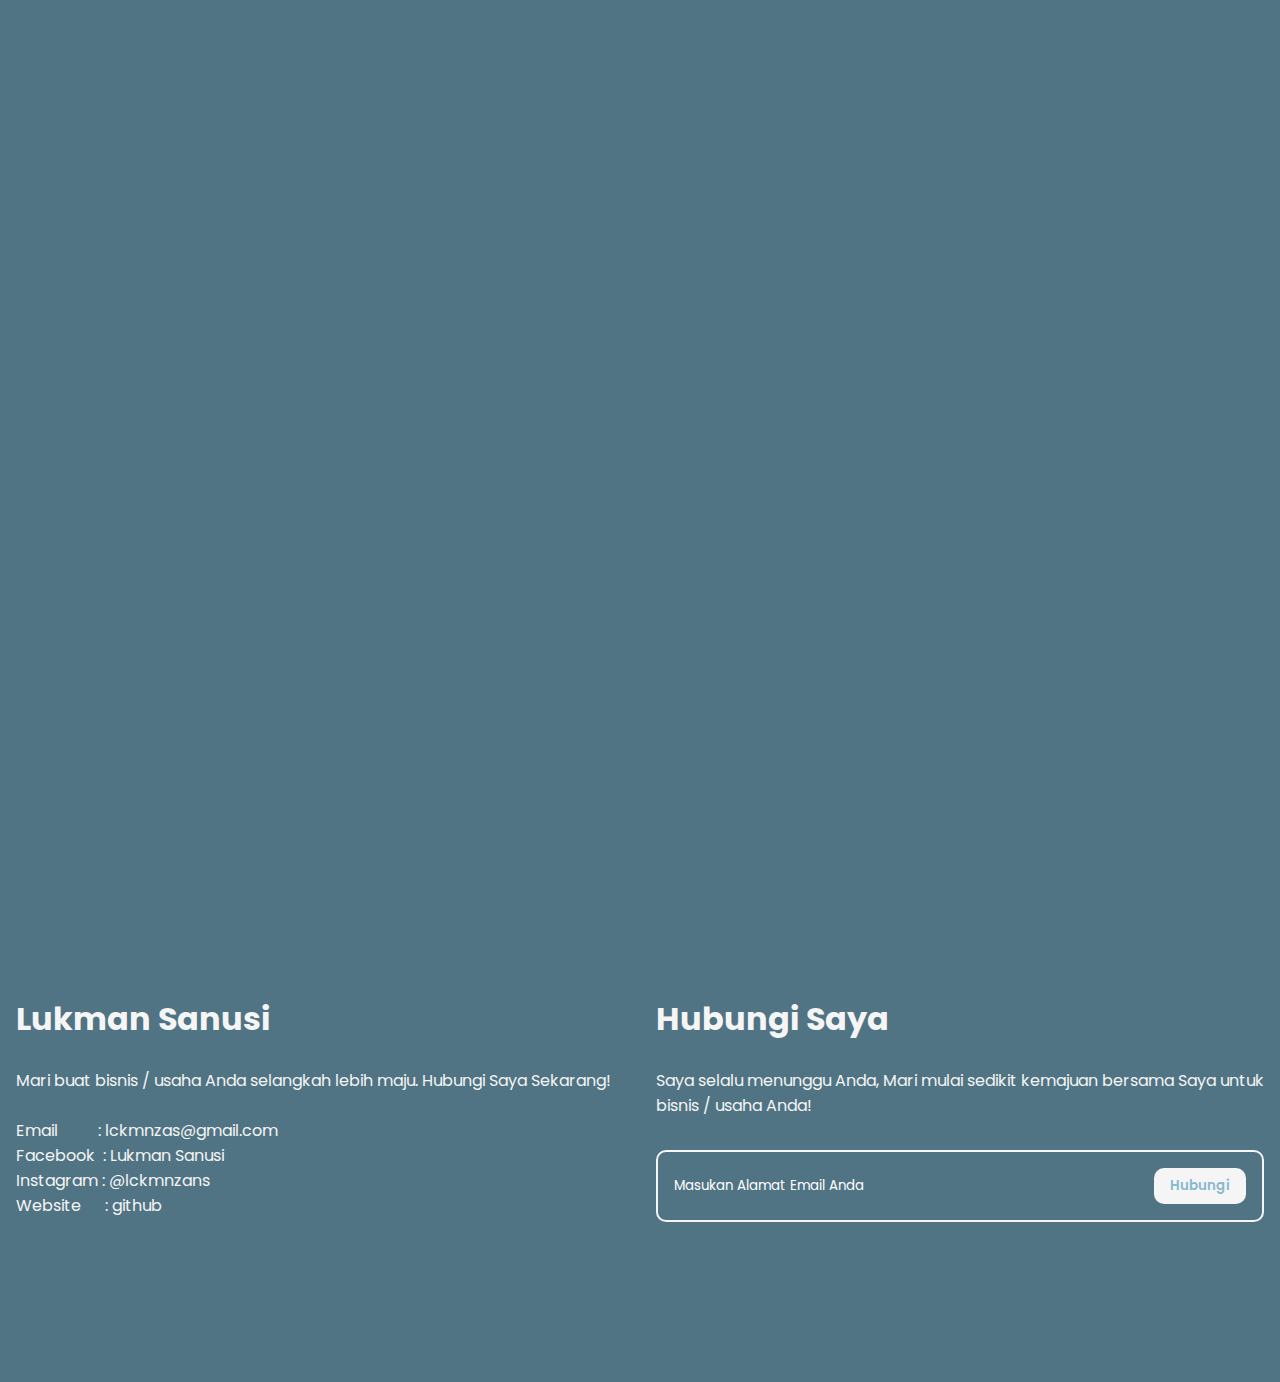
==== commit fe136001: "Mengubah background, mengganti warna, dan mengganti beberapa isi" ====
--- a/index.html
+++ b/index.html
@@ -64,7 +64,7 @@
                     </a>
                     <a href="#footer">
                         <div class="menu-item">
-                            Hubungi Kami
+                            Hubungi Saya
                         </div>
                     </a>
                 </div>
@@ -79,12 +79,12 @@
                                 Frontend Dev
                             </h1>
                             <p class="bagiankiri animasi-scroll delay-2">
-                                Kami adalah orang yang berpengalaman sebagai Web Designer, Frontend Web Developer dan Junior Backend Developer. Terampil dalam HTML5, CSS, Bootstrap, JavaScript dan PHP Native. Saat ini kami adalah mahasiswa aktif di Universitas Diponegoro.
+                               Saya adalah orang yang berpengalaman sebagai Web Designer, Frontend Web Developer dan Junior Backend Developer. Terampil dalam HTML5, CSS, Bootstrap, JavaScript dan PHP Native. Saat ini saya adalah mahasiswa aktif di Universitas Diponegoro.
                             </p>
                             <a href="#footer">
                                 <div class="bagiankiri animasi-scroll delay-4">
                                 <button>
-                                Hubungi Kami
+                                Hubungi Saya
                                 </button>
                             </div>
                             </a>
@@ -99,9 +99,9 @@
             <div class="container">
                 <div class="kontener">
                     <h1>
-                        Apa yang membuat <span class="primary-color">Pelayanan Kami</span> Berbeda?
+                        Apa yang Membuat Pelayanan Saya Berbeda?
                     </h1>
-                    <p>Kami bisa membuat website Anda dalam waktu yang cukup singkat, Design Website yang Kami ajukan untuk anda sudah menggunakan konsep modern design, Website yang kami buat untuk Anda berteknologi tinggi dan mampu diakses dengan sangat cepat. Kami juga sangat memperhatikan kualitas Website Anda.</p>
+                    <p>Saya bisa membuat website Anda dalam waktu yang cukup singkat, Design Website yang Saya ajukan untuk anda sudah menggunakan konsep modern design, Website yang saya buat untuk Anda berteknologi tinggi dan mampu diakses dengan sangat cepat. Saya juga sangat memperhatikan kualitas Website Anda.</p>
                 </div>
             </div>
         </section>
@@ -115,10 +115,9 @@
                     <div class="col-5 col-xs-12 align-items-center">
                         <div class="tentang-bagiankhusus bagiankanan animasi-scroll">
                             <h3>
-                                <span class="primary-color">Mari</span> Buat <span class="primary-color">Website</span>
-                                Untuk Bisnis <span class="primary-color"> Anda</span>
+                                Mari Buat Website Untuk Bisnis Anda
                             </h3>
-                            <p>Hubungi Kami untuk berkonsultasi mengenai pembuatan website. Kami siap membantu bisnis/usaha anda menjadi lebih kredibelitas dan profesional. Tunggu apa lagi? Hubungi Segera!</p>
+                            <p>Hubungi saya untuk berkonsultasi mengenai pembuatan website. Saya siap membantu bisnis/usaha anda menjadi lebih kredibelitas dan profesional. Tunggu apa lagi? Hubungi Saya Segera!</p>
                         </div>
                     </div>
                 </div>
@@ -129,23 +128,22 @@
                 <div class="row">
                     <div class="col-6 col-xs-12">
                         <h1>
-                            Hubungi Kami
+                            Lukman Sanusi
                         </h1>
                         <br>
-                        <p>Mari buat bisnis / usaha Anda selangkah lebih maju. Hubungi Kami Sekarang!</p>
+                        <p>Mari buat bisnis / usaha Anda selangkah lebih maju. Hubungi Saya Sekarang!</p>
                         <br>
-                        <p>Email&nbsp;&nbsp;&nbsp;&nbsp;&nbsp;&nbsp;: <a href="mailto:lckmnzans@gmail.com">lckmnzas@gmail.com</a></p>
-                        <p>&nbsp;&nbsp;&nbsp;&nbsp;&nbsp;&nbsp;&nbsp;&nbsp;&nbsp;&nbsp;&nbsp;&nbsp;&nbsp;&nbsp;&nbsp;&nbsp;: <a href="mailto:stevenardichristanto090103@gmail.com">stevenardichristanto090103@gmail.com</a></p>
-                        <p>&nbsp;&nbsp;&nbsp;&nbsp;&nbsp;&nbsp;&nbsp;&nbsp;&nbsp;&nbsp;&nbsp;&nbsp;&nbsp;&nbsp;&nbsp;&nbsp;: <a href="mailto:perfectratio1509@gmail.com">perfectratio1509@gmail.com</a></p>
-                        <p>&nbsp;&nbsp;&nbsp;&nbsp;&nbsp;&nbsp;&nbsp;&nbsp;&nbsp;&nbsp;&nbsp;&nbsp;&nbsp;&nbsp;&nbsp;&nbsp;: <a href="mailto:aldynaditya@gmail.com">aldynaditya@gmail.com</a></p>
-                        <p>&nbsp;&nbsp;&nbsp;&nbsp;&nbsp;&nbsp;&nbsp;&nbsp;&nbsp;&nbsp;&nbsp;&nbsp;&nbsp;&nbsp;&nbsp;&nbsp;: <a href="mailto:aliridho43@gmail.com">aliridho43@gmail.com</a></p>
+                        <p>Email&nbsp;&nbsp;&nbsp;&nbsp;&nbsp;&nbsp;&nbsp;&nbsp;&nbsp;&nbsp;: <a href="mailto:lckmnzans@gmail.com">lckmnzas@gmail.com</a></p>
+                        <p>Facebook&nbsp;&nbsp;: Lukman Sanusi</p>
+                        <p>Instagram    : @lckmnzans</p>
+                        <p>Website&nbsp;&nbsp;&nbsp;&nbsp;&nbsp;&nbsp;: <a href="https://github.com/lckmnzans">github</a></p>
                     </div>
                     <div class="col-6 col-xs-12">
                         <h1>
-                            Hubungi Kami
+                            Hubungi Saya
                         </h1>
                         <br>
-                        <p>Kami selalu menunggu Anda, Mari mulai sedikit kemajuan bersama Kami untuk bisnis / usaha Anda!</p>
+                        <p>Saya selalu menunggu Anda, Mari mulai sedikit kemajuan bersama Saya untuk bisnis / usaha Anda!</p>
                         <div class="input-group">
                             <input type="text" placeholder="Masukan Alamat Email Anda">
                             <button>
--- a/css/style.css
+++ b/css/style.css
@@ -1,9 +1,9 @@
 :root {
     --warna-utama: #f5f5f5;
-    --warna-begron: #C6C8FF;
+    --warna-begron: #507483;
     --warna-kedua: #505050;
-    --warna-kehitaman: #404040;
-    --warna-biru: #8EACCD;
+    --warna-kehitaman: #ffffff;
+    --warna-biru: #86b9cf;
 }
 
 * {
@@ -173,6 +173,12 @@
 .primary-color {
     color: var(--warna-utama);
 }
+
+::placeholder {
+    color: rgb(255, 255, 255);
+    opacity: 1; 
+  }
+  
 
 .kontener {
     margin: 2rem;
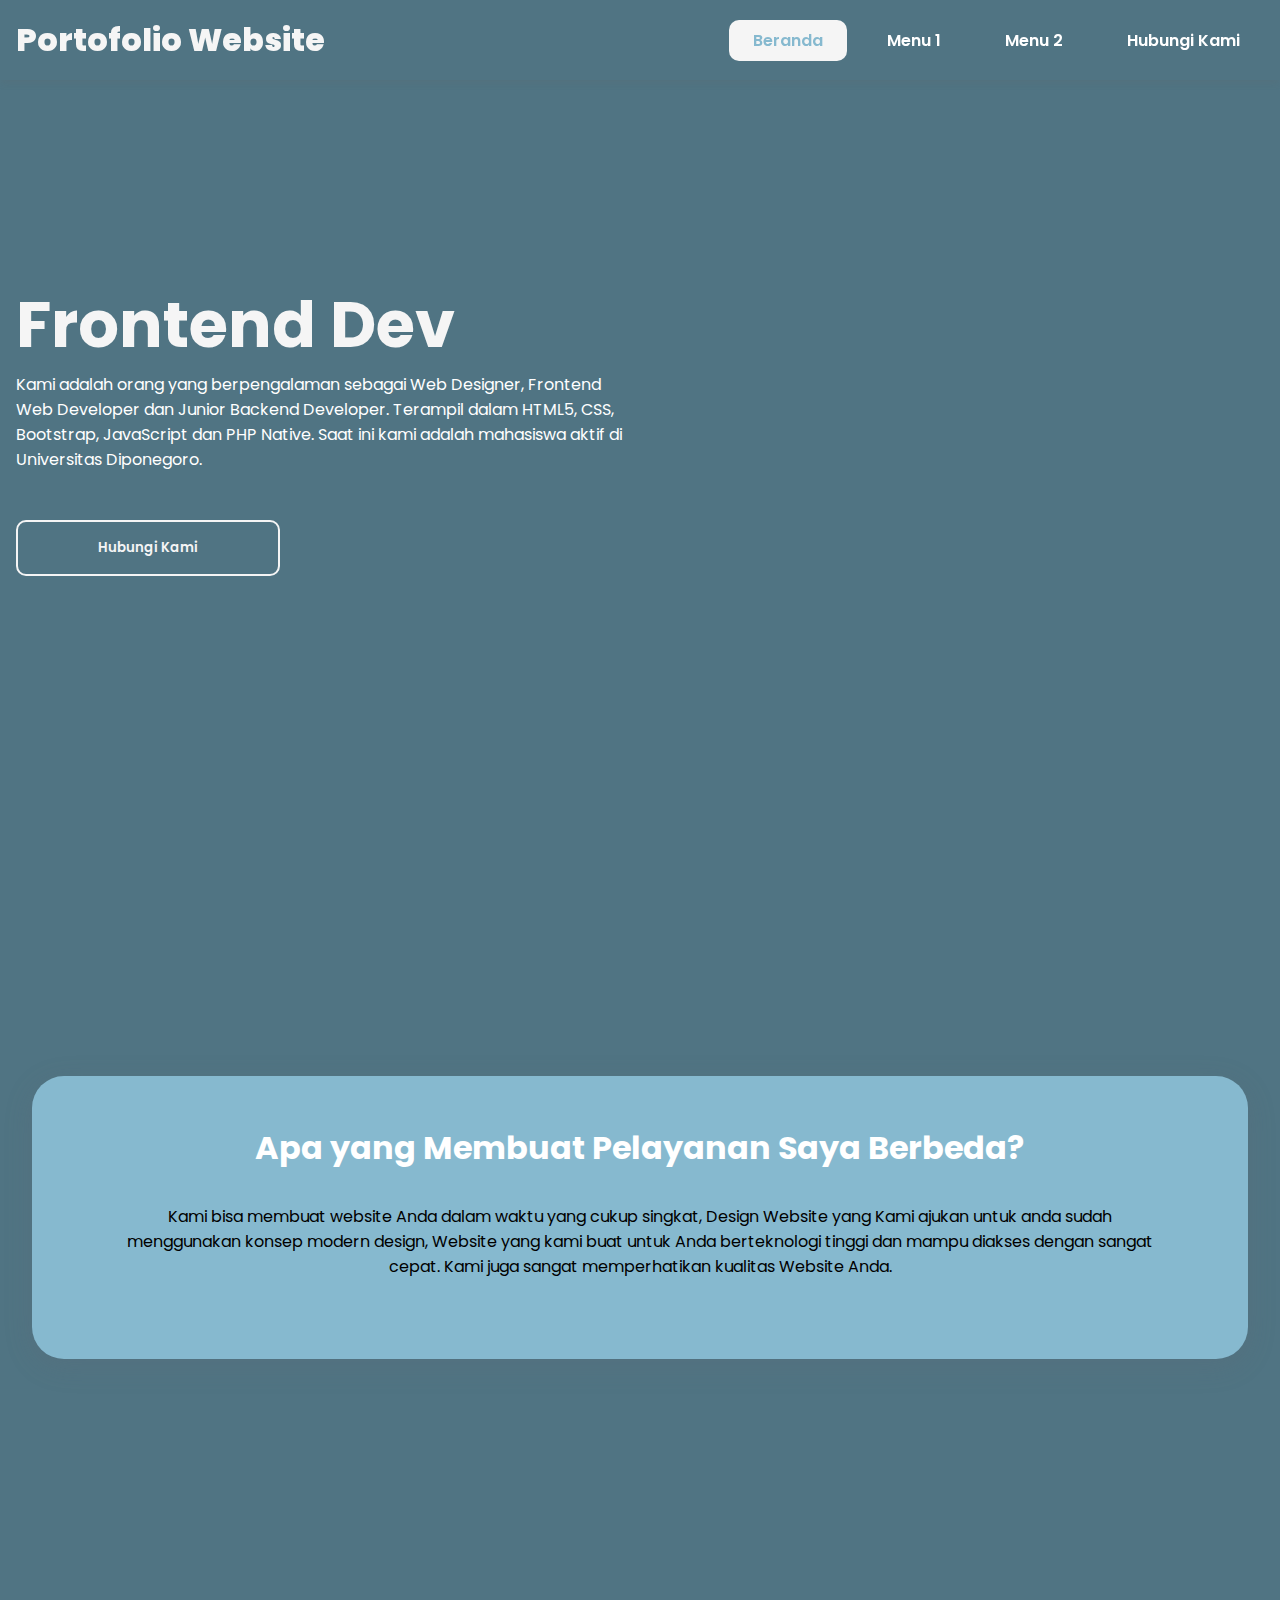
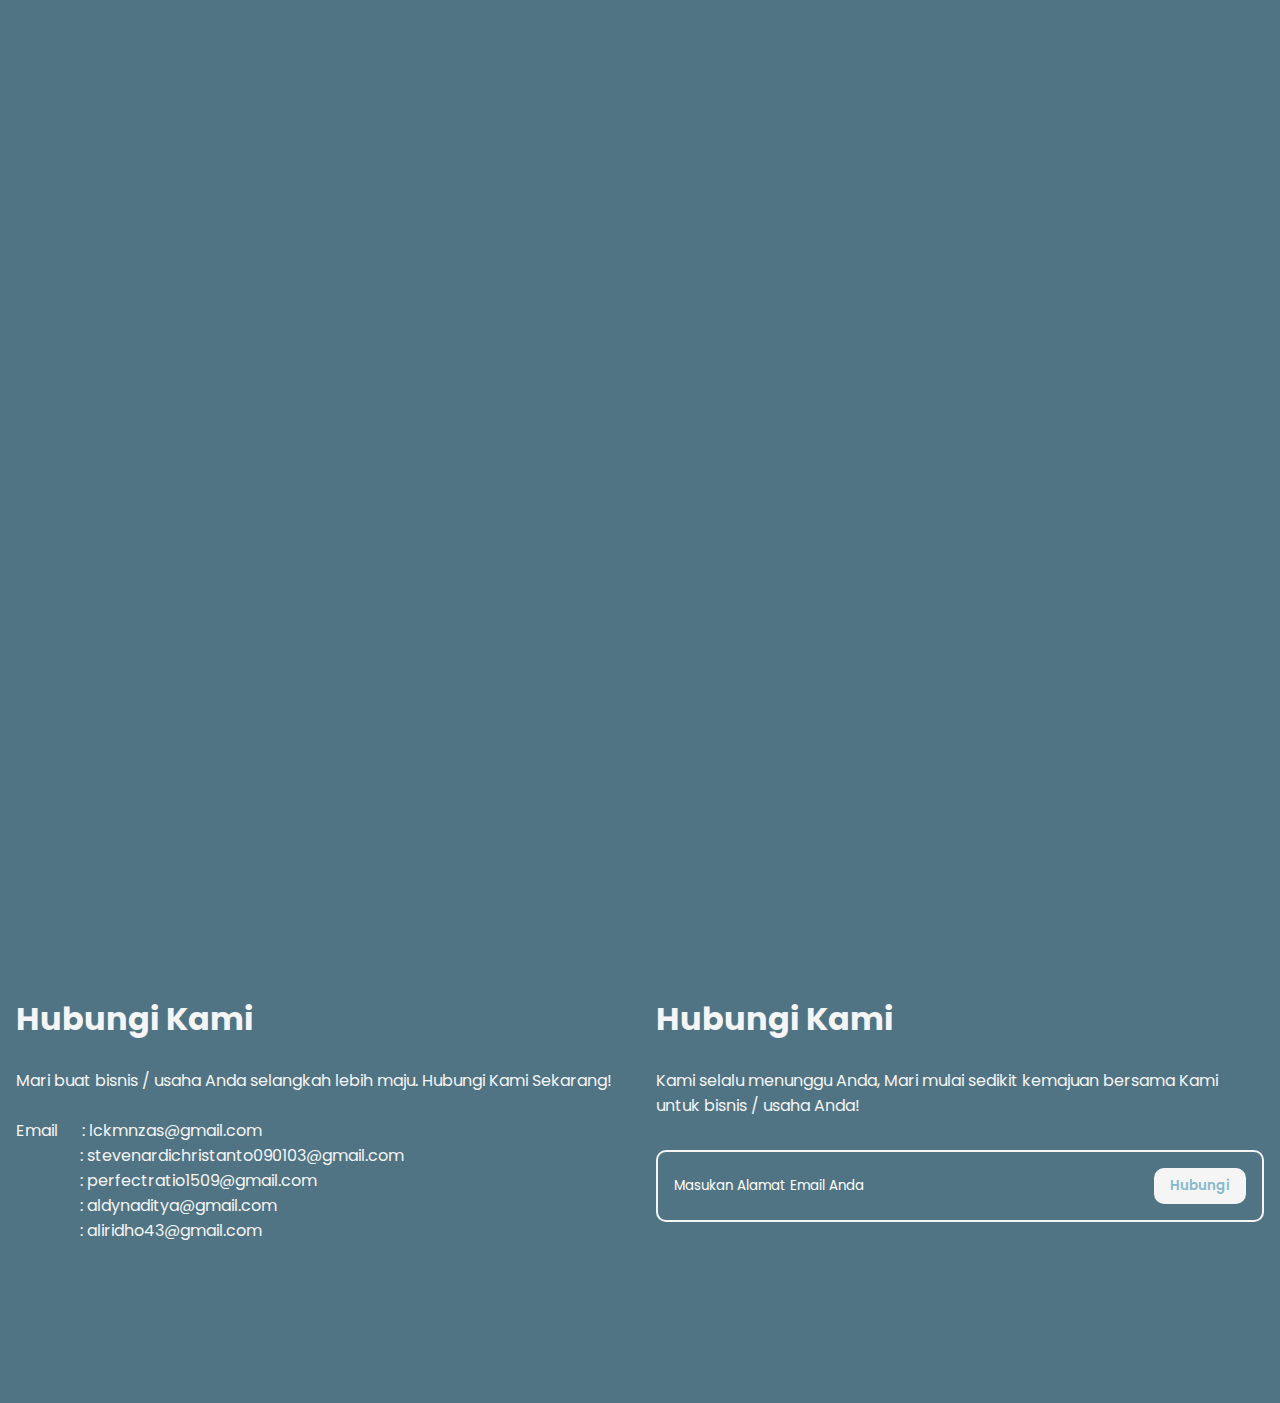
==== commit 4d98e8c1: "Merge branch 'main' into Branch-Steven" ====
--- a/index.html
+++ b/index.html
@@ -64,7 +64,7 @@
                     </a>
                     <a href="#footer">
                         <div class="menu-item">
-                            Hubungi Saya
+                            Hubungi Kami
                         </div>
                     </a>
                 </div>
@@ -79,12 +79,12 @@
                                 Frontend Dev
                             </h1>
                             <p class="bagiankiri animasi-scroll delay-2">
-                               Saya adalah orang yang berpengalaman sebagai Web Designer, Frontend Web Developer dan Junior Backend Developer. Terampil dalam HTML5, CSS, Bootstrap, JavaScript dan PHP Native. Saat ini saya adalah mahasiswa aktif di Universitas Diponegoro.
+                                Kami adalah orang yang berpengalaman sebagai Web Designer, Frontend Web Developer dan Junior Backend Developer. Terampil dalam HTML5, CSS, Bootstrap, JavaScript dan PHP Native. Saat ini kami adalah mahasiswa aktif di Universitas Diponegoro.
                             </p>
                             <a href="#footer">
                                 <div class="bagiankiri animasi-scroll delay-4">
                                 <button>
-                                Hubungi Saya
+                                Hubungi Kami
                                 </button>
                             </div>
                             </a>
@@ -100,8 +100,9 @@
                 <div class="kontener">
                     <h1>
                         Apa yang Membuat Pelayanan Saya Berbeda?
+
                     </h1>
-                    <p>Saya bisa membuat website Anda dalam waktu yang cukup singkat, Design Website yang Saya ajukan untuk anda sudah menggunakan konsep modern design, Website yang saya buat untuk Anda berteknologi tinggi dan mampu diakses dengan sangat cepat. Saya juga sangat memperhatikan kualitas Website Anda.</p>
+                    <p>Kami bisa membuat website Anda dalam waktu yang cukup singkat, Design Website yang Kami ajukan untuk anda sudah menggunakan konsep modern design, Website yang kami buat untuk Anda berteknologi tinggi dan mampu diakses dengan sangat cepat. Kami juga sangat memperhatikan kualitas Website Anda.</p>
                 </div>
             </div>
         </section>
@@ -117,7 +118,7 @@
                             <h3>
                                 Mari Buat Website Untuk Bisnis Anda
                             </h3>
-                            <p>Hubungi saya untuk berkonsultasi mengenai pembuatan website. Saya siap membantu bisnis/usaha anda menjadi lebih kredibelitas dan profesional. Tunggu apa lagi? Hubungi Saya Segera!</p>
+                            <p>Hubungi Kami untuk berkonsultasi mengenai pembuatan website. Kami siap membantu bisnis/usaha anda menjadi lebih kredibelitas dan profesional. Tunggu apa lagi? Hubungi Segera!</p>
                         </div>
                     </div>
                 </div>
@@ -128,22 +129,23 @@
                 <div class="row">
                     <div class="col-6 col-xs-12">
                         <h1>
-                            Lukman Sanusi
+                            Hubungi Kami
                         </h1>
                         <br>
-                        <p>Mari buat bisnis / usaha Anda selangkah lebih maju. Hubungi Saya Sekarang!</p>
+                        <p>Mari buat bisnis / usaha Anda selangkah lebih maju. Hubungi Kami Sekarang!</p>
                         <br>
-                        <p>Email&nbsp;&nbsp;&nbsp;&nbsp;&nbsp;&nbsp;&nbsp;&nbsp;&nbsp;&nbsp;: <a href="mailto:lckmnzans@gmail.com">lckmnzas@gmail.com</a></p>
-                        <p>Facebook&nbsp;&nbsp;: Lukman Sanusi</p>
-                        <p>Instagram    : @lckmnzans</p>
-                        <p>Website&nbsp;&nbsp;&nbsp;&nbsp;&nbsp;&nbsp;: <a href="https://github.com/lckmnzans">github</a></p>
+                        <p>Email&nbsp;&nbsp;&nbsp;&nbsp;&nbsp;&nbsp;: <a href="mailto:lckmnzans@gmail.com">lckmnzas@gmail.com</a></p>
+                        <p>&nbsp;&nbsp;&nbsp;&nbsp;&nbsp;&nbsp;&nbsp;&nbsp;&nbsp;&nbsp;&nbsp;&nbsp;&nbsp;&nbsp;&nbsp;&nbsp;: <a href="mailto:stevenardichristanto090103@gmail.com">stevenardichristanto090103@gmail.com</a></p>
+                        <p>&nbsp;&nbsp;&nbsp;&nbsp;&nbsp;&nbsp;&nbsp;&nbsp;&nbsp;&nbsp;&nbsp;&nbsp;&nbsp;&nbsp;&nbsp;&nbsp;: <a href="mailto:perfectratio1509@gmail.com">perfectratio1509@gmail.com</a></p>
+                        <p>&nbsp;&nbsp;&nbsp;&nbsp;&nbsp;&nbsp;&nbsp;&nbsp;&nbsp;&nbsp;&nbsp;&nbsp;&nbsp;&nbsp;&nbsp;&nbsp;: <a href="mailto:aldynaditya@gmail.com">aldynaditya@gmail.com</a></p>
+                        <p>&nbsp;&nbsp;&nbsp;&nbsp;&nbsp;&nbsp;&nbsp;&nbsp;&nbsp;&nbsp;&nbsp;&nbsp;&nbsp;&nbsp;&nbsp;&nbsp;: <a href="mailto:aliridho43@gmail.com">aliridho43@gmail.com</a></p>
                     </div>
                     <div class="col-6 col-xs-12">
                         <h1>
-                            Hubungi Saya
+                            Hubungi Kami
                         </h1>
                         <br>
-                        <p>Saya selalu menunggu Anda, Mari mulai sedikit kemajuan bersama Saya untuk bisnis / usaha Anda!</p>
+                        <p>Kami selalu menunggu Anda, Mari mulai sedikit kemajuan bersama Kami untuk bisnis / usaha Anda!</p>
                         <div class="input-group">
                             <input type="text" placeholder="Masukan Alamat Email Anda">
                             <button>
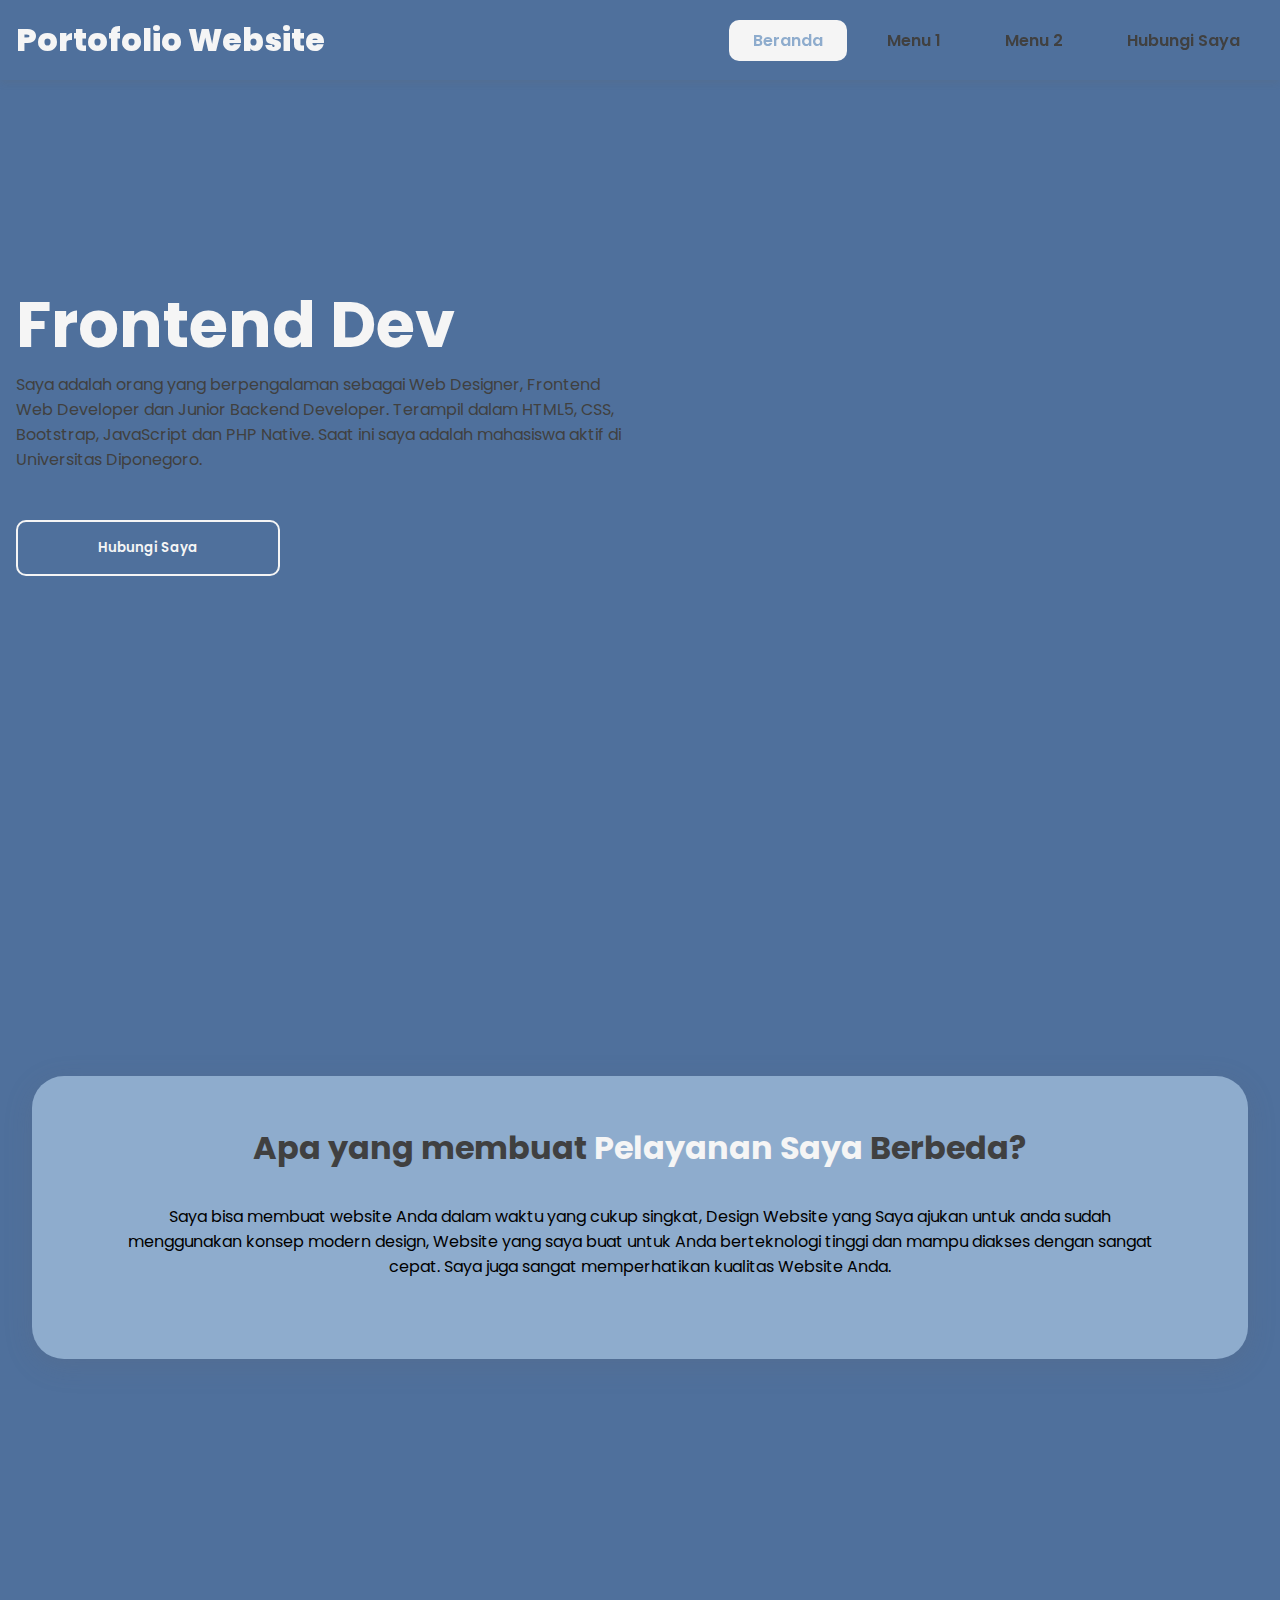
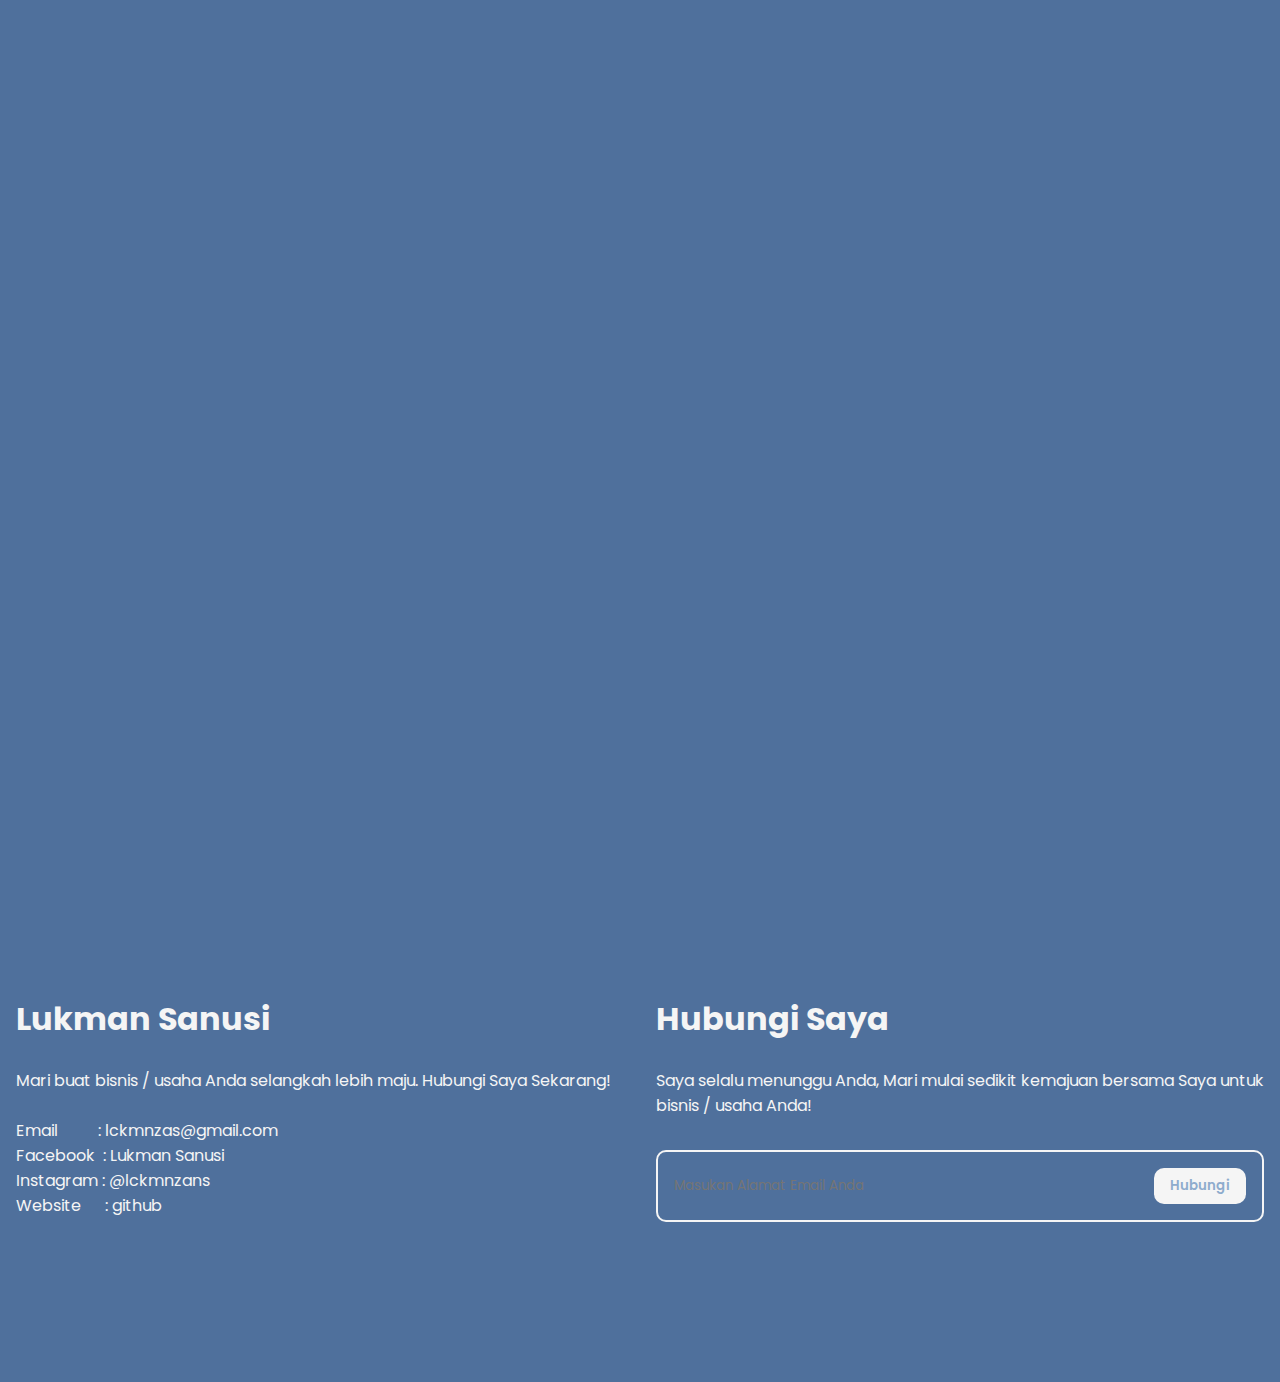
==== commit 591cd1aa: "add kontak.html and change bg color" ====
--- a/index.html
+++ b/index.html
@@ -5,7 +5,7 @@
         <meta name="viewport" content="width=device-width, initial-scale=1.0">
         <meta name="author" content="Lukman Sanusi">
         <meta name="author-link" content="https://github.com/lckmnzans">
-        <title>Free Portofolio Website Source Code 2021</title>
+        <title>Metode Pemrograman Modern</title>
         <link rel="preconnect" href="https://fonts.gstatic.com">
         <link href="https://fonts.googleapis.com/css2?family=Poppins:wght@200;300;400;500;600;700;800;900&display=swap"
             rel="stylesheet">
@@ -64,7 +64,7 @@
                     </a>
                     <a href="#footer">
                         <div class="menu-item">
-                            Hubungi Kami
+                            Hubungi Saya
                         </div>
                     </a>
                 </div>
@@ -79,12 +79,12 @@
                                 Frontend Dev
                             </h1>
                             <p class="bagiankiri animasi-scroll delay-2">
-                                Kami adalah orang yang berpengalaman sebagai Web Designer, Frontend Web Developer dan Junior Backend Developer. Terampil dalam HTML5, CSS, Bootstrap, JavaScript dan PHP Native. Saat ini kami adalah mahasiswa aktif di Universitas Diponegoro.
+                                Saya adalah orang yang berpengalaman sebagai Web Designer, Frontend Web Developer dan Junior Backend Developer. Terampil dalam HTML5, CSS, Bootstrap, JavaScript dan PHP Native. Saat ini saya adalah mahasiswa aktif di Universitas Diponegoro.
                             </p>
                             <a href="#footer">
                                 <div class="bagiankiri animasi-scroll delay-4">
                                 <button>
-                                Hubungi Kami
+                                Hubungi Saya
                                 </button>
                             </div>
                             </a>
@@ -99,10 +99,9 @@
             <div class="container">
                 <div class="kontener">
                     <h1>
-                        Apa yang Membuat Pelayanan Saya Berbeda?
-
+                        Apa yang membuat <span class="primary-color">Pelayanan Saya</span> Berbeda?
                     </h1>
-                    <p>Kami bisa membuat website Anda dalam waktu yang cukup singkat, Design Website yang Kami ajukan untuk anda sudah menggunakan konsep modern design, Website yang kami buat untuk Anda berteknologi tinggi dan mampu diakses dengan sangat cepat. Kami juga sangat memperhatikan kualitas Website Anda.</p>
+                    <p>Saya bisa membuat website Anda dalam waktu yang cukup singkat, Design Website yang Saya ajukan untuk anda sudah menggunakan konsep modern design, Website yang saya buat untuk Anda berteknologi tinggi dan mampu diakses dengan sangat cepat. Saya juga sangat memperhatikan kualitas Website Anda.</p>
                 </div>
             </div>
         </section>
@@ -116,9 +115,10 @@
                     <div class="col-5 col-xs-12 align-items-center">
                         <div class="tentang-bagiankhusus bagiankanan animasi-scroll">
                             <h3>
-                                Mari Buat Website Untuk Bisnis Anda
+                                <span class="primary-color">Mari</span> Buat <span class="primary-color">Website</span>
+                                Untuk Bisnis <span class="primary-color"> Anda</span>
                             </h3>
-                            <p>Hubungi Kami untuk berkonsultasi mengenai pembuatan website. Kami siap membantu bisnis/usaha anda menjadi lebih kredibelitas dan profesional. Tunggu apa lagi? Hubungi Segera!</p>
+                            <p>Hubungi saya untuk berkonsultasi mengenai pembuatan website. Saya siap membantu bisnis/usaha anda menjadi lebih kredibelitas dan profesional. Tunggu apa lagi? Hubungi Saya Segera!</p>
                         </div>
                     </div>
                 </div>
@@ -129,28 +129,27 @@
                 <div class="row">
                     <div class="col-6 col-xs-12">
                         <h1>
-                            Hubungi Kami
+                            Lukman Sanusi
                         </h1>
                         <br>
-                        <p>Mari buat bisnis / usaha Anda selangkah lebih maju. Hubungi Kami Sekarang!</p>
+                        <p>Mari buat bisnis / usaha Anda selangkah lebih maju. Hubungi Saya Sekarang!</p>
                         <br>
-                        <p>Email&nbsp;&nbsp;&nbsp;&nbsp;&nbsp;&nbsp;: <a href="mailto:lckmnzans@gmail.com">lckmnzas@gmail.com</a></p>
-                        <p>&nbsp;&nbsp;&nbsp;&nbsp;&nbsp;&nbsp;&nbsp;&nbsp;&nbsp;&nbsp;&nbsp;&nbsp;&nbsp;&nbsp;&nbsp;&nbsp;: <a href="mailto:stevenardichristanto090103@gmail.com">stevenardichristanto090103@gmail.com</a></p>
-                        <p>&nbsp;&nbsp;&nbsp;&nbsp;&nbsp;&nbsp;&nbsp;&nbsp;&nbsp;&nbsp;&nbsp;&nbsp;&nbsp;&nbsp;&nbsp;&nbsp;: <a href="mailto:perfectratio1509@gmail.com">perfectratio1509@gmail.com</a></p>
-                        <p>&nbsp;&nbsp;&nbsp;&nbsp;&nbsp;&nbsp;&nbsp;&nbsp;&nbsp;&nbsp;&nbsp;&nbsp;&nbsp;&nbsp;&nbsp;&nbsp;: <a href="mailto:aldynaditya@gmail.com">aldynaditya@gmail.com</a></p>
-                        <p>&nbsp;&nbsp;&nbsp;&nbsp;&nbsp;&nbsp;&nbsp;&nbsp;&nbsp;&nbsp;&nbsp;&nbsp;&nbsp;&nbsp;&nbsp;&nbsp;: <a href="mailto:aliridho43@gmail.com">aliridho43@gmail.com</a></p>
+                        <p>Email&nbsp;&nbsp;&nbsp;&nbsp;&nbsp;&nbsp;&nbsp;&nbsp;&nbsp;&nbsp;: <a href="mailto:lckmnzans@gmail.com">lckmnzas@gmail.com</a></p>
+                        <p>Facebook&nbsp;&nbsp;: Lukman Sanusi</p>
+                        <p>Instagram    : @lckmnzans</p>
+                        <p>Website&nbsp;&nbsp;&nbsp;&nbsp;&nbsp;&nbsp;: <a href="https://github.com/lckmnzans">github</a></p>
                     </div>
                     <div class="col-6 col-xs-12">
                         <h1>
-                            Hubungi Kami
+                            Hubungi Saya
                         </h1>
                         <br>
-                        <p>Kami selalu menunggu Anda, Mari mulai sedikit kemajuan bersama Kami untuk bisnis / usaha Anda!</p>
+                        <p>Saya selalu menunggu Anda, Mari mulai sedikit kemajuan bersama Saya untuk bisnis / usaha Anda!</p>
                         <div class="input-group">
                             <input type="text" placeholder="Masukan Alamat Email Anda">
-                            <button>
-                            Hubungi
-                            </button>
+                            <a href="kontak.html">
+                                <button>Hubungi</button>
+                            </a>
                         </div>
                     </div>
                 </div>
--- a/css/style.css
+++ b/css/style.css
@@ -1,9 +1,9 @@
 :root {
     --warna-utama: #f5f5f5;
-    --warna-begron: #507483;
+    --warna-begron: #4F709C;
     --warna-kedua: #505050;
-    --warna-kehitaman: #ffffff;
-    --warna-biru: #86b9cf;
+    --warna-kehitaman: #404040;
+    --warna-biru: #8EACCD;
 }
 
 * {
@@ -173,12 +173,6 @@
 .primary-color {
     color: var(--warna-utama);
 }
-
-::placeholder {
-    color: rgb(255, 255, 255);
-    opacity: 1; 
-  }
-  
 
 .kontener {
     margin: 2rem;
@@ -387,7 +381,7 @@
 @media only screen and (max-width: 600px) {
 
     #home {
-        background-image: url(../assets/bgmobile.png);
+        background-image: url(../assets/bg2.jpg);
     }
 
     * {
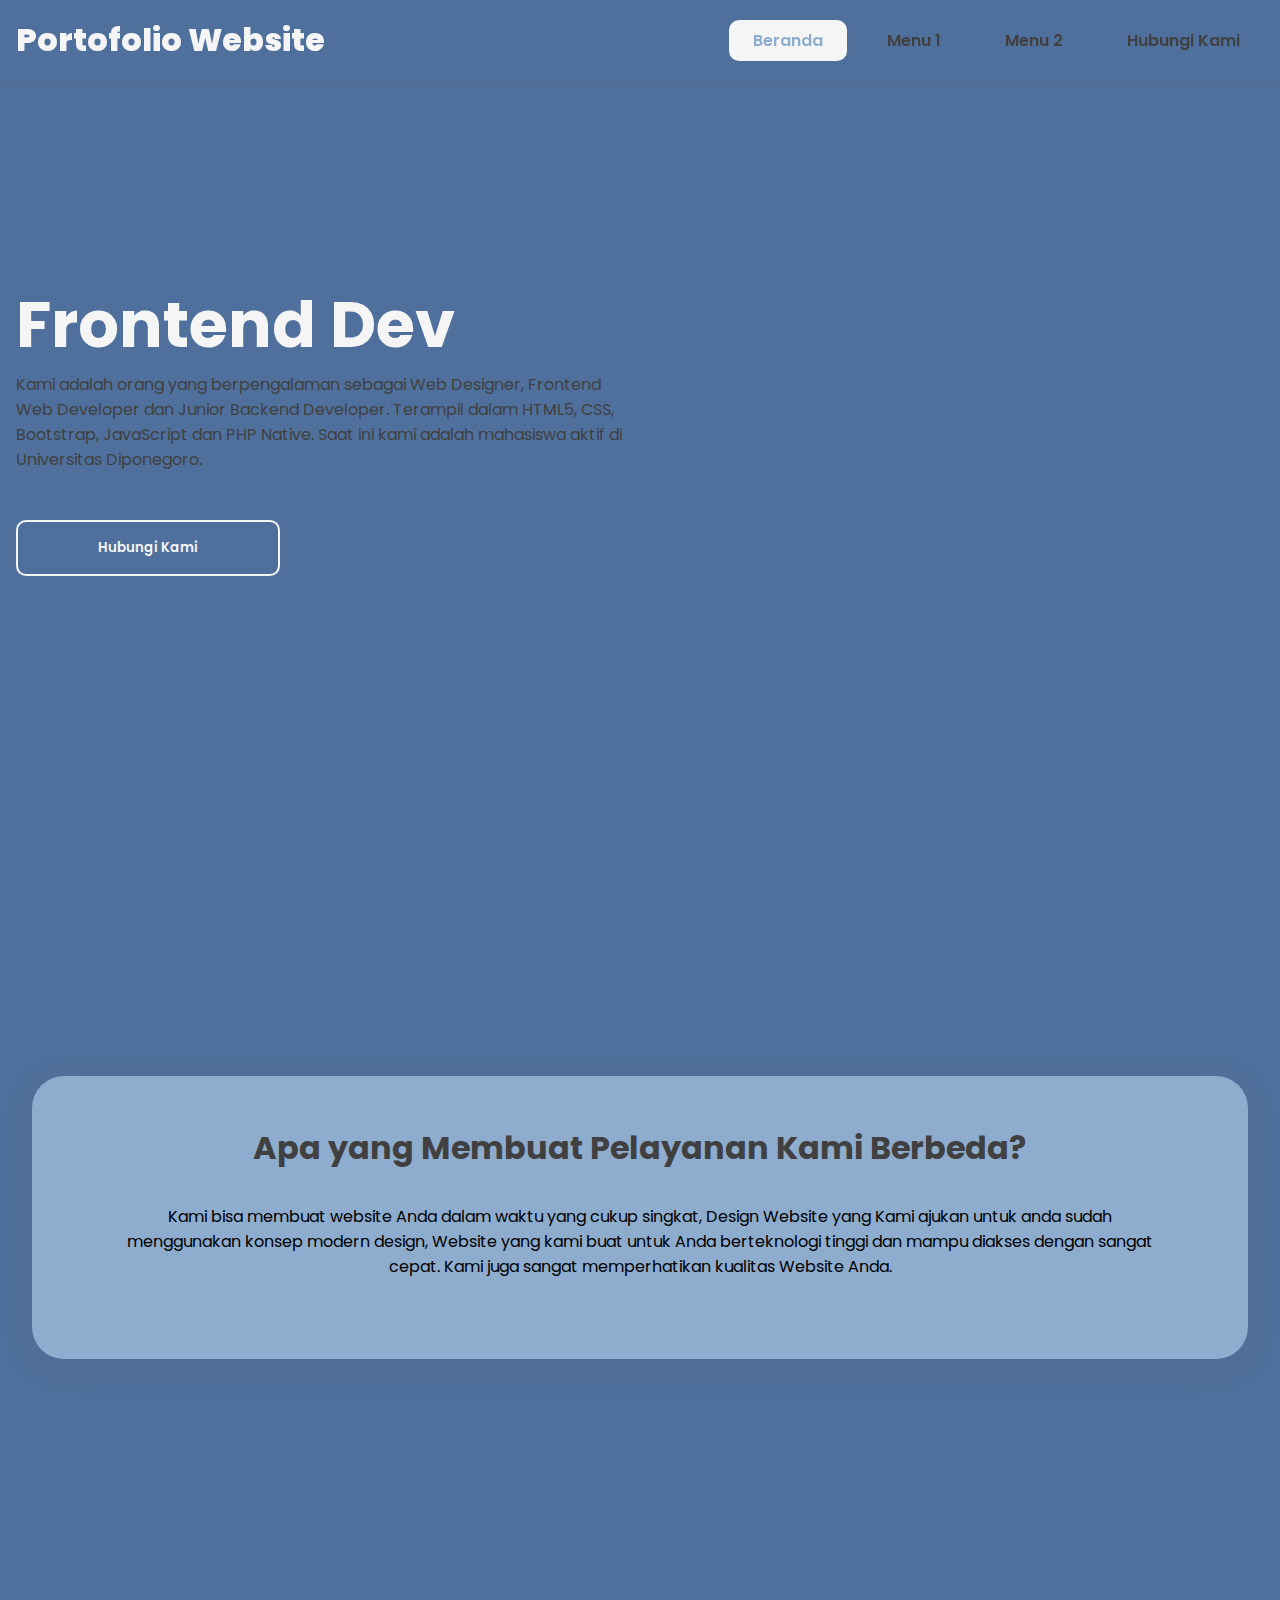
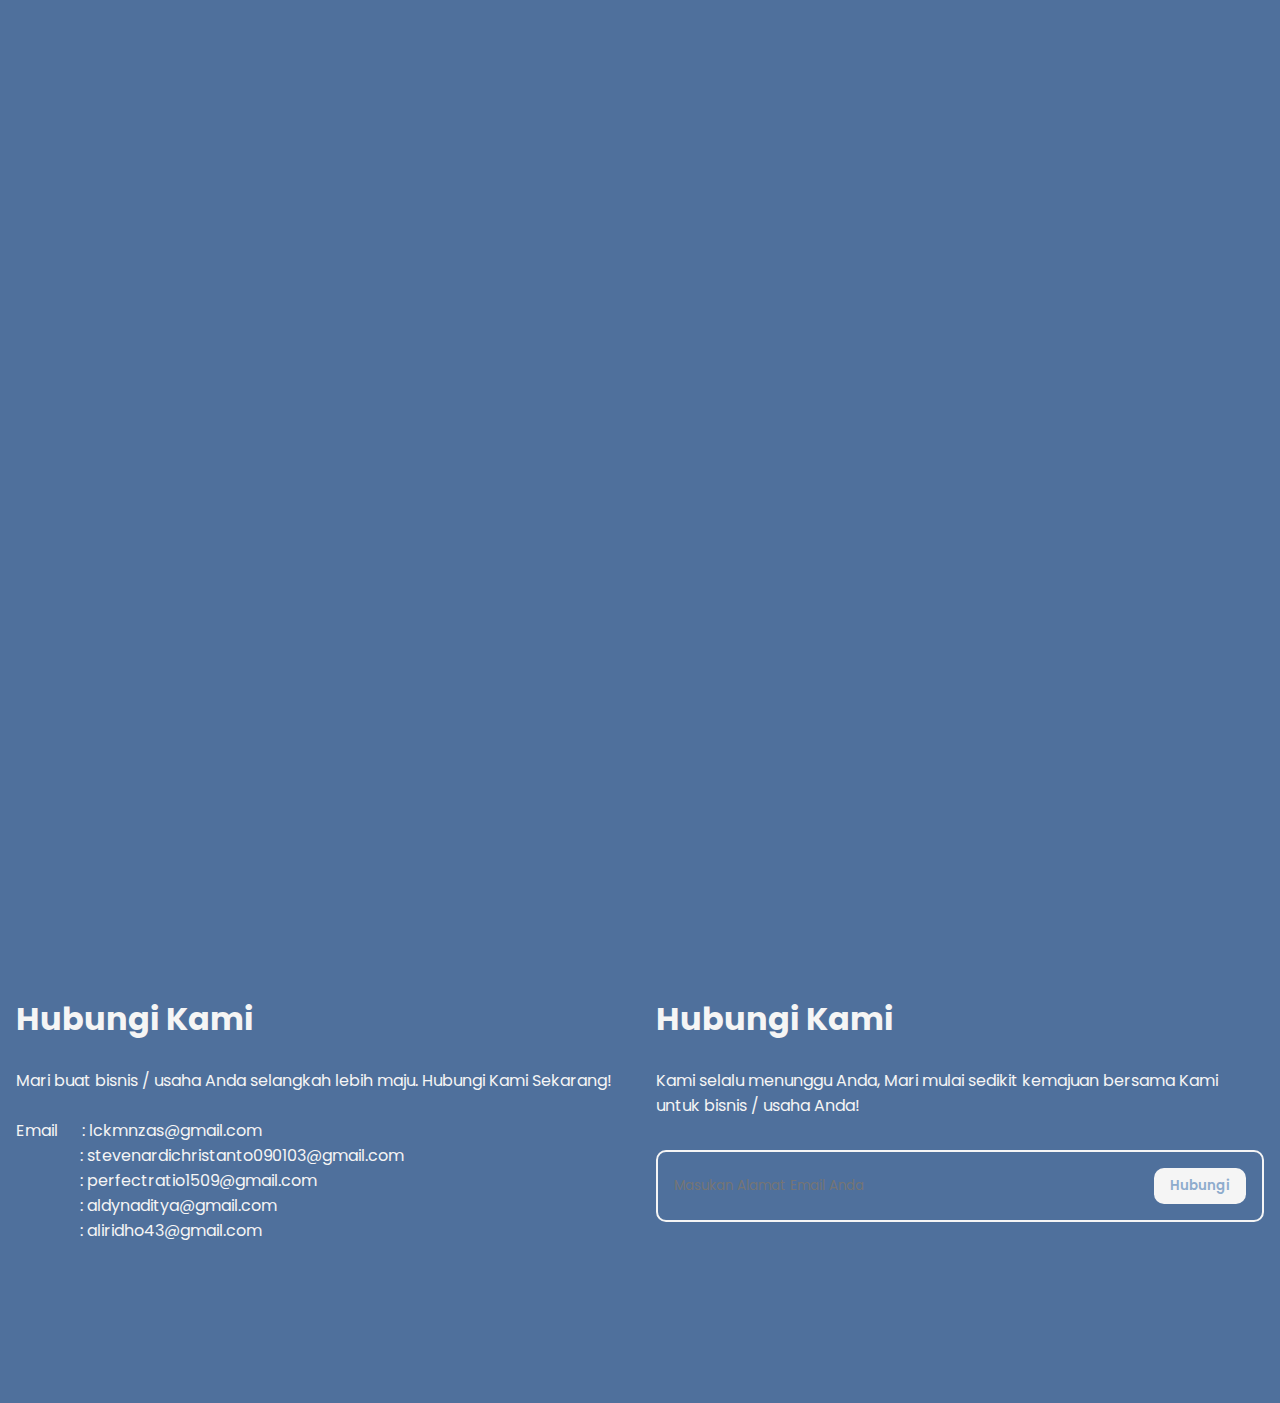
==== commit 6a53446e: "Word Correction" ====
--- a/index.html
+++ b/index.html
@@ -5,7 +5,7 @@
         <meta name="viewport" content="width=device-width, initial-scale=1.0">
         <meta name="author" content="Lukman Sanusi">
         <meta name="author-link" content="https://github.com/lckmnzans">
-        <title>Metode Pemrograman Modern</title>
+        <title>Free Portofolio Website Source Code 2021</title>
         <link rel="preconnect" href="https://fonts.gstatic.com">
         <link href="https://fonts.googleapis.com/css2?family=Poppins:wght@200;300;400;500;600;700;800;900&display=swap"
             rel="stylesheet">
@@ -64,7 +64,7 @@
                     </a>
                     <a href="#footer">
                         <div class="menu-item">
-                            Hubungi Saya
+                            Hubungi Kami
                         </div>
                     </a>
                 </div>
@@ -79,12 +79,12 @@
                                 Frontend Dev
                             </h1>
                             <p class="bagiankiri animasi-scroll delay-2">
-                                Saya adalah orang yang berpengalaman sebagai Web Designer, Frontend Web Developer dan Junior Backend Developer. Terampil dalam HTML5, CSS, Bootstrap, JavaScript dan PHP Native. Saat ini saya adalah mahasiswa aktif di Universitas Diponegoro.
+                                Kami adalah orang yang berpengalaman sebagai Web Designer, Frontend Web Developer dan Junior Backend Developer. Terampil dalam HTML5, CSS, Bootstrap, JavaScript dan PHP Native. Saat ini kami adalah mahasiswa aktif di Universitas Diponegoro.
                             </p>
                             <a href="#footer">
                                 <div class="bagiankiri animasi-scroll delay-4">
                                 <button>
-                                Hubungi Saya
+                                Hubungi Kami
                                 </button>
                             </div>
                             </a>
@@ -99,9 +99,10 @@
             <div class="container">
                 <div class="kontener">
                     <h1>
-                        Apa yang membuat <span class="primary-color">Pelayanan Saya</span> Berbeda?
+                        Apa yang Membuat Pelayanan Kami Berbeda?
+
                     </h1>
-                    <p>Saya bisa membuat website Anda dalam waktu yang cukup singkat, Design Website yang Saya ajukan untuk anda sudah menggunakan konsep modern design, Website yang saya buat untuk Anda berteknologi tinggi dan mampu diakses dengan sangat cepat. Saya juga sangat memperhatikan kualitas Website Anda.</p>
+                    <p>Kami bisa membuat website Anda dalam waktu yang cukup singkat, Design Website yang Kami ajukan untuk anda sudah menggunakan konsep modern design, Website yang kami buat untuk Anda berteknologi tinggi dan mampu diakses dengan sangat cepat. Kami juga sangat memperhatikan kualitas Website Anda.</p>
                 </div>
             </div>
         </section>
@@ -115,10 +116,9 @@
                     <div class="col-5 col-xs-12 align-items-center">
                         <div class="tentang-bagiankhusus bagiankanan animasi-scroll">
                             <h3>
-                                <span class="primary-color">Mari</span> Buat <span class="primary-color">Website</span>
-                                Untuk Bisnis <span class="primary-color"> Anda</span>
+                                Mari Buat Website Untuk Bisnis Anda
                             </h3>
-                            <p>Hubungi saya untuk berkonsultasi mengenai pembuatan website. Saya siap membantu bisnis/usaha anda menjadi lebih kredibelitas dan profesional. Tunggu apa lagi? Hubungi Saya Segera!</p>
+                            <p>Hubungi Kami untuk berkonsultasi mengenai pembuatan website. Kami siap membantu bisnis/usaha anda menjadi lebih kredibelitas dan profesional. Tunggu apa lagi? Hubungi Segera!</p>
                         </div>
                     </div>
                 </div>
@@ -129,27 +129,28 @@
                 <div class="row">
                     <div class="col-6 col-xs-12">
                         <h1>
-                            Lukman Sanusi
+                            Hubungi Kami
                         </h1>
                         <br>
-                        <p>Mari buat bisnis / usaha Anda selangkah lebih maju. Hubungi Saya Sekarang!</p>
+                        <p>Mari buat bisnis / usaha Anda selangkah lebih maju. Hubungi Kami Sekarang!</p>
                         <br>
-                        <p>Email&nbsp;&nbsp;&nbsp;&nbsp;&nbsp;&nbsp;&nbsp;&nbsp;&nbsp;&nbsp;: <a href="mailto:lckmnzans@gmail.com">lckmnzas@gmail.com</a></p>
-                        <p>Facebook&nbsp;&nbsp;: Lukman Sanusi</p>
-                        <p>Instagram    : @lckmnzans</p>
-                        <p>Website&nbsp;&nbsp;&nbsp;&nbsp;&nbsp;&nbsp;: <a href="https://github.com/lckmnzans">github</a></p>
+                        <p>Email&nbsp;&nbsp;&nbsp;&nbsp;&nbsp;&nbsp;: <a href="mailto:lckmnzans@gmail.com">lckmnzas@gmail.com</a></p>
+                        <p>&nbsp;&nbsp;&nbsp;&nbsp;&nbsp;&nbsp;&nbsp;&nbsp;&nbsp;&nbsp;&nbsp;&nbsp;&nbsp;&nbsp;&nbsp;&nbsp;: <a href="mailto:stevenardichristanto090103@gmail.com">stevenardichristanto090103@gmail.com</a></p>
+                        <p>&nbsp;&nbsp;&nbsp;&nbsp;&nbsp;&nbsp;&nbsp;&nbsp;&nbsp;&nbsp;&nbsp;&nbsp;&nbsp;&nbsp;&nbsp;&nbsp;: <a href="mailto:perfectratio1509@gmail.com">perfectratio1509@gmail.com</a></p>
+                        <p>&nbsp;&nbsp;&nbsp;&nbsp;&nbsp;&nbsp;&nbsp;&nbsp;&nbsp;&nbsp;&nbsp;&nbsp;&nbsp;&nbsp;&nbsp;&nbsp;: <a href="mailto:aldynaditya@gmail.com">aldynaditya@gmail.com</a></p>
+                        <p>&nbsp;&nbsp;&nbsp;&nbsp;&nbsp;&nbsp;&nbsp;&nbsp;&nbsp;&nbsp;&nbsp;&nbsp;&nbsp;&nbsp;&nbsp;&nbsp;: <a href="mailto:aliridho43@gmail.com">aliridho43@gmail.com</a></p>
                     </div>
                     <div class="col-6 col-xs-12">
                         <h1>
-                            Hubungi Saya
+                            Hubungi Kami
                         </h1>
                         <br>
-                        <p>Saya selalu menunggu Anda, Mari mulai sedikit kemajuan bersama Saya untuk bisnis / usaha Anda!</p>
+                        <p>Kami selalu menunggu Anda, Mari mulai sedikit kemajuan bersama Kami untuk bisnis / usaha Anda!</p>
                         <div class="input-group">
                             <input type="text" placeholder="Masukan Alamat Email Anda">
-                            <a href="kontak.html">
-                                <button>Hubungi</button>
-                            </a>
+                            <button>
+                            Hubungi
+                            </button>
                         </div>
                     </div>
                 </div>
